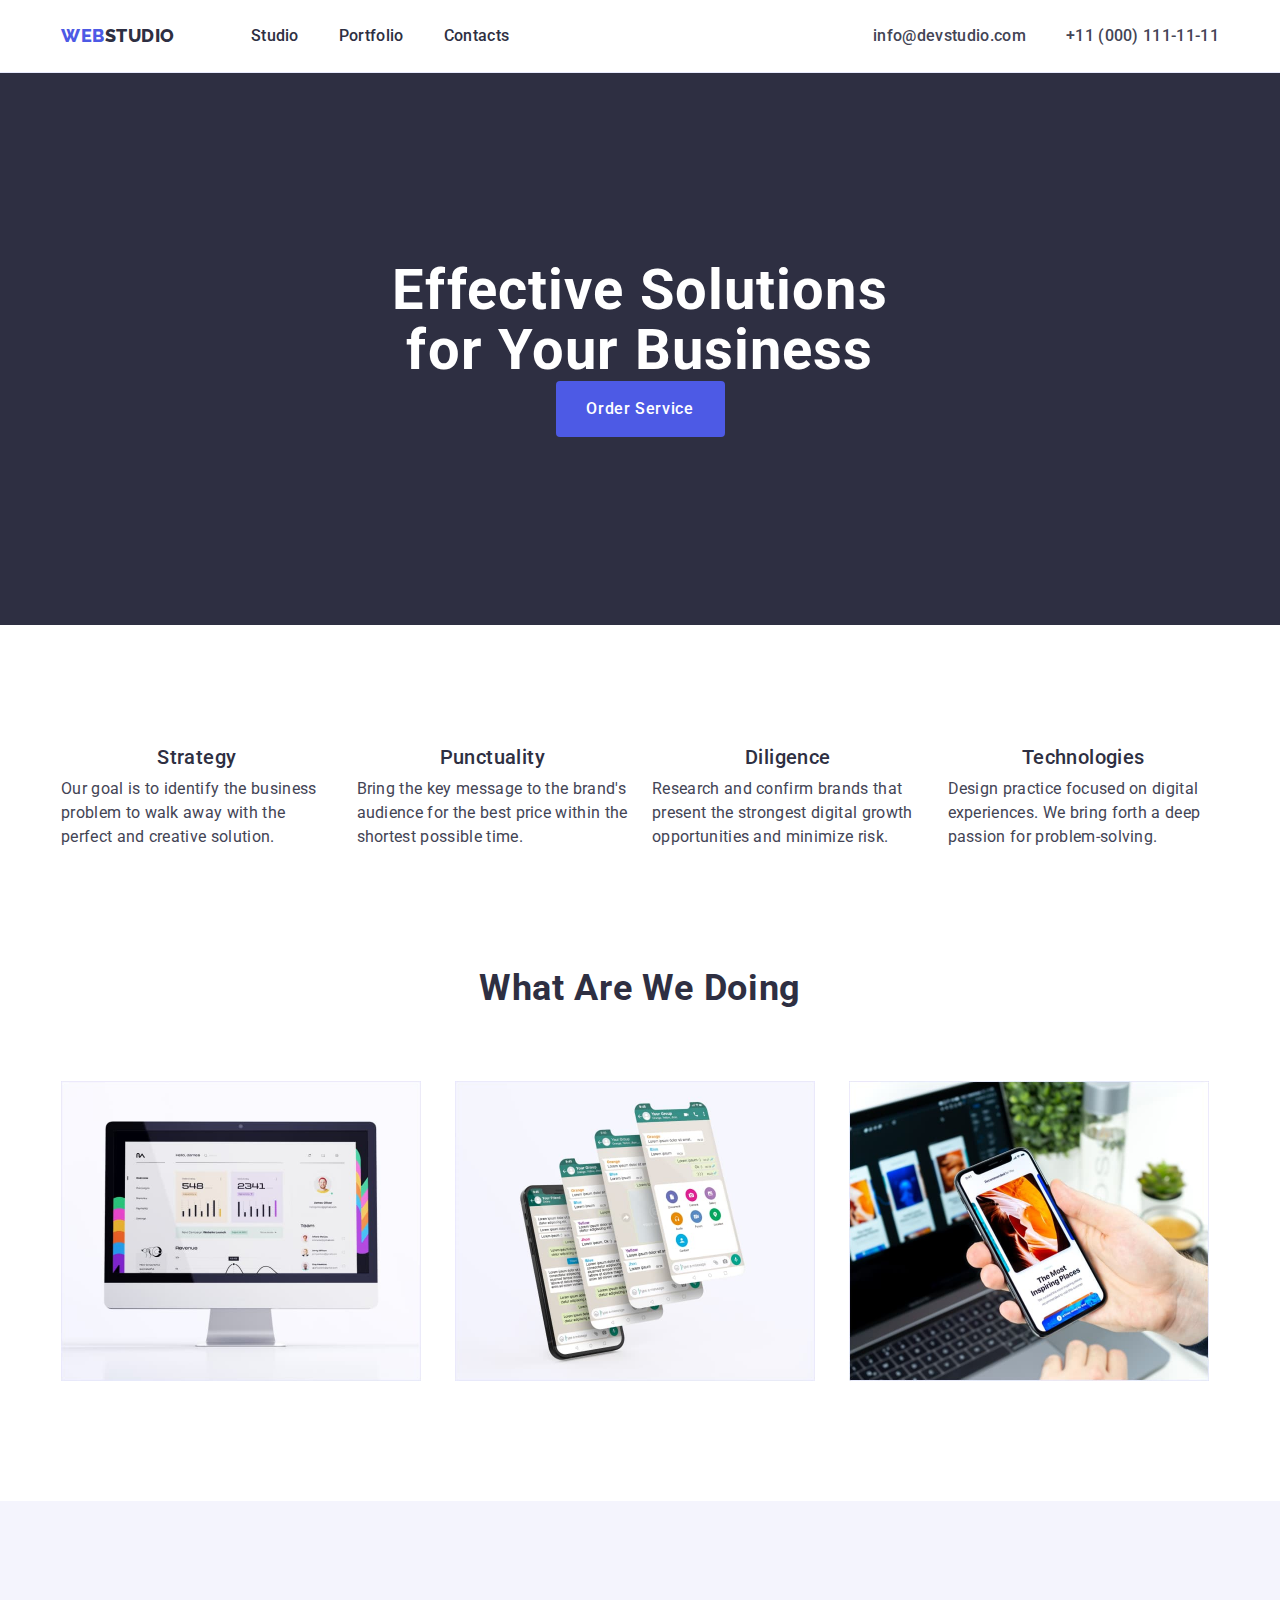
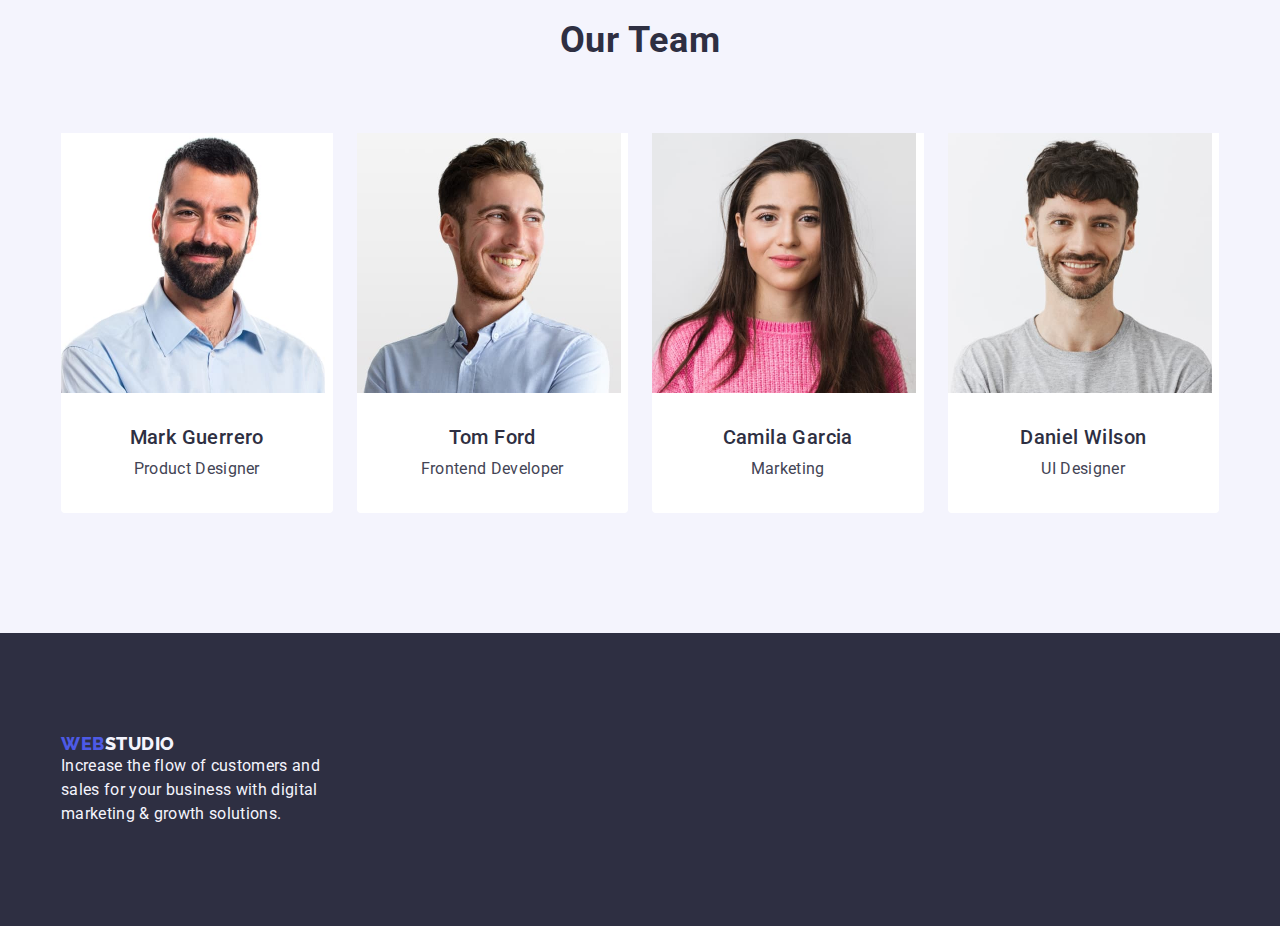
==== index.html @ 79d8fefa "Initial commit" ====
<!DOCTYPE html>
<html lang="en">
  <head>
    <meta charset="UTF-8" />
    <meta name="viewport" content="width=device-width, initial-scale=1.0" />
    <title>hw3 - main page</title>
    <link
      rel="stylesheet"
      href="https://cdnjs.cloudflare.com/ajax/libs/modern-normalize/2.0.0/modern-normalize.min.css"
      integrity="sha512-4xo8blKMVCiXpTaLzQSLSw3KFOVPWhm/TRtuPVc4WG6kUgjH6J03IBuG7JZPkcWMxJ5huwaBpOpnwYElP/m6wg=="
      crossorigin="anonymous"
      referrerpolicy="no-referrer"
    />
    <link rel="stylesheet" href="./css/styles.css" />
    <link rel="preconnect" href="https://fonts.googleapis.com" />
    <link rel="preconnect" href="https://fonts.gstatic.com" crossorigin />
    <link
      rel="stylesheet"
      href="https://fonts.googleapis.com/css2?family=Raleway:wght@800&family=Roboto:wght@400;500;700;900&display=swap"
    />
    <style>
      body {
        font-family: 'Roboto', sans-serif;
        color: #434455;
        background-color: #ffffff;
      }
    </style>
  </head>

  <body>
    <header class="header">
      <div class="container header-layout">
        <nav class="navigation">
          <a class="logo link" href="./index.html"
            >Web<span class="logo-span">Studio</span></a
          >
          <ul class="list page-navigation">
            <li><a class="link" href="./index.html">Studio</a></li>
            <li><a class="link" href="./portfolio.html">Portfolio</a></li>
            <li><a class="link" href="">Contacts</a></li>
          </ul>
        </nav>

        <address class="address">
          <ul class="list address-list">
            <li>
              <a class="link contact-link" href="mailto:info@devstudio.com"
                >info@devstudio.com</a
              >
            </li>
            <li>
              <a class="link contact-link" href="tel:+110001111111"
                >+11 (000) 111-11-11</a
              >
            </li>
          </ul>
        </address>
      </div>
    </header>

    <main>
      <section class="section heading">
        <div class="container heading-layout">
          <h1 class="main-heading">Effective Solutions for Your Business</h1>
          <button class="button" type="button">Order Service</button>
        </div>
      </section>

      <section class="section solutions">
        <div class="container solutions-layout">
          <h2 class="secondary-heading visually-hidden">lorem ipsum</h2>
          <ul class="list">
            <li class="solution">
              <h3 class="tertiary-heading">Strategy</h3>
              <p class="paragraph">
                Our goal is to identify the business problem to walk away with
                the perfect and creative solution.
              </p>
            </li>
            <li class="solution">
              <h3 class="tertiary-heading">Punctuality</h3>
              <p class="paragraph">
                Bring the key message to the brand's audience for the best price
                within the shortest possible time.
              </p>
            </li>
            <li class="solution">
              <h3 class="tertiary-heading">Diligence</h3>
              <p class="paragraph">
                Research and confirm brands that present the strongest digital
                growth opportunities and minimize risk.
              </p>
            </li>
            <li class="solution">
              <h3 class="tertiary-heading">Technologies</h3>
              <p class="paragraph">
                Design practice focused on digital experiences. We bring forth a
                deep passion for problem-solving.
              </p>
            </li>
          </ul>
        </div>
      </section>

      <section class="section products">
        <div class="container products-layout">
          <h2 class="secondary-heading">What are we doing</h2>
          <ul class="list">
            <li class="product">
              <img
                src="./images/What-Are-We-Doing/apple-imac.jpg"
                alt="apple imac"
                width="360"
              />
            </li>
            <li class="product">
              <img
                src="./images/What-Are-We-Doing/cascading-smartphone-screen.jpg"
                alt="cascading smartphone screen"
                width="360"
              />
            </li>
            <li class="product">
              <img
                src="./images/What-Are-We-Doing/laptop-and-smartphone.jpg"
                alt="laptop and smartphone"
                width="360"
              />
            </li>
          </ul>
        </div>
      </section>

      <section class="section team">
        <div class="container team-layout">
          <h2 class="secondary-heading">Our Team</h2>
          <ul class="list">
            <li class="team-member">
              <img
                src="./images/Our-Team/marc-guerrero's-photo.jpg"
                alt="man in a blue shirt with short stubble and a half smile"
                width="264"
              />
              <div class="t-member">
                <h3 class="tertiary-heading">Mark Guerrero</h3>
                <p class="paragraph">Product Designer</p>
              </div>
            </li>
            <li class="team-member">
              <img
                src="./images/Our-Team/tom-ford's-photo.jpg"
                alt="smiling short haired man in a blue shirt"
                width="264"
              />
              <div class="t-member">
                <h3 class="tertiary-heading">Tom Ford</h3>
                <p class="paragraph">Frontend Developer</p>
              </div>
            </li>
            <li class="team-member">
              <img
                src="./images/Our-Team/camila-garcia's-photo.jpg"
                alt="long haired woman in a pink sweater"
                width="264"
              />
              <div class="t-member">
                <h3 class="tertiary-heading">Camila Garcia</h3>
                <p class="paragraph">Marketing</p>
              </div>
            </li>
            <li class="team-member">
              <img
                src="./images/Our-Team/daniel-wilson's-photo.jpg"
                alt="man in grey t shirt with short tangled hair"
                width="264"
              />
              <div class="t-member">
                <h3 class="tertiary-heading">Daniel Wilson</h3>
                <p class="paragraph">UI Designer</p>
              </div>
            </li>
          </ul>
        </div>
      </section>
    </main>

    <footer class="footer">
      <div class="container footer-layout">
        <a class="logo link" href="./index.html"
          >Web<span class="logo-span-two">Studio</span></a
        >
        <p class="paragraph">
          Increase the flow of customers and sales for your business with
          digital marketing & growth solutions.
        </p>
      </div>
    </footer>
  </body>
</html>
---- css/styles.css ----
:root {
  --primary-brand-color: #4d5ae5;
  --pressed-state-color: #404bbf;
  --dark-color: #2e2f42;
  --success-color: #31d0aa;
  --text-color: #434455;
  --subtle-text-color: #8e8f99;
  --accent-color: #e7e9fc;
  --light-color: #f4f4fd;
  --hero-background-color: #2e2f42;
  --white-background-color: #ffffff;
  --modal-background-color: #fcfcfc;
}

* {
  margin: 0;
  padding: 0;
}

h1,
h2,
h3,
h4,
h5,
h6,
p {
  margin: 0;
}

img {
  display: block;
  max-width: 100%;
  height: auto;
}

button {
  cursor: pointer;
  border: none;
  border-radius: 4px;
}

ul,
ol {
  list-style: none;
  margin: 0;
  padding-left: 0;
}

.link {
  text-decoration: none;
}

.header {
  border-bottom: 1px solid var(--accent-color);
  background-color: var(--white-background-color);
}

.footer {
  background-color: var(--hero-background-color);
  padding-block: 100px;
}

.footer .paragraph {
  color: var(--light-color);
  max-width: 264px;
}

.section {
  padding-block: 120px;
}

.products {
  padding-top: 0px;
  padding-bottom: 120px;
}

.heading {
  padding: 188px 0;
  background-color: var(--hero-background-color);
}

.heading .button {
  display: block;
  min-width: 169px;
  height: 56px;
  border: none;
  border-radius: 4px;
  margin: 0 auto;
}

.main-heading {
  color: var(--white-background-color);
  font-size: 56px;
  font-weight: 700;
  line-height: 1.07em;
  letter-spacing: 0.02em;
  text-align: center;
  max-width: 496px;
  margin: 0 auto;
}

.solutions {
  background-color: var(--white-background-color);
}

.products {
  background-color: var(--white-background-color);
}

.team {
  background-color: var(--light-color);
}

.team-member {
  background-color: var(--white-background-color);
  flex-basis: calc((100% - 72px) / 4);
  border-radius: 0px 0px 4px 4px;
}

.secondary-heading {
  color: var(--dark-color);
  font-size: 36px;
  font-weight: 700;
  line-height: 1.11em;
  letter-spacing: 0.02em;
  text-transform: capitalize;
  text-align: center;
  margin-bottom: 72px;
}

.tertiary-heading {
  color: var(--dark-color);
  font-size: 20px;
  font-weight: 500;
  line-height: 1.2em;
  letter-spacing: 0.02em;
  margin-bottom: 8px;
  text-align: center;
  margin-bottom: 8px;
}

.paragraph {
  color: var(--text-color);
  font-size: 16px;
  line-height: 1.5em;
  letter-spacing: 0.02em;
}

.portfolio {
  background-color: var(--white-background-color);
  padding-top: 96px;
  padding-bottom: 120px;
}

.link {
  color: var(--primary-brand-color);
  font-size: 18px;
  line-height: 1.17em;
  letter-spacing: 0.03em;
  text-decoration: none;
}

.footer > .link {
  color: var(--primary-brand-color);
}

.list {
  list-style: none;
}

.list .link {
  color: var(--dark-color);
  font-size: 16px;
  font-weight: 500;
  line-height: 1.5em;
  letter-spacing: 0.02em;
  text-decoration: none;
}

.list .link:hover {
  color: var(--pressed-state-color);
}

.list .link:focus {
  color: var(--pressed-state-color);
}

.p-button {
  font-family: 'Roboto', sans-serif;
  color: var(--primary-brand-color);
  background-color: var(--light-color);
  font-size: 16px;
  font-weight: 500;
  line-height: 1.5em;
  letter-spacing: 0.04em;
  cursor: pointer;
  padding-block: 12px;
  padding-inline: 24px;
  border: 1px solid var(--accent-color);
  border-radius: 4px;
}

.p-button:hover {
  color: var(--white-background-color);
  background-color: var(--pressed-state-color);
  border: 1px solid transparent;
}

.p-button:focus {
  color: var(--white-background-color);
  background-color: var(--pressed-state-color);
  border: 1px solid transparent;
}

.address {
  font-style: normal;
  padding: 24px 0;
}

.list .contact-link {
  color: var(--text-color);
  font-size: 16px;
  line-height: 1.5em;
  letter-spacing: 0.02em;
  text-decoration: none;
}

.list .contact-link:hover {
  color: var(--pressed-state-color);
}

.list .contact-link:focus {
  color: var(--pressed-state-color);
}

.button {
  font-family: 'Roboto', sans-serif;
  color: var(--white-background-color);
  background-color: var(--primary-brand-color);
  font-size: 16px;
  font-weight: 500;
  line-height: 1.5em;
  letter-spacing: 0.04em;
  cursor: pointer;
}

.button:hover {
  color: var(--white-background-color);
  background-color: var(--pressed-state-color);
}

.button:focus {
  color: var(--white-background-color);
  background-color: var(--pressed-state-color);
}

.logo {
  color: var(--primary-brand-color);
  font-family: 'Raleway', sans-serif;
  font-size: 18px;
  font-weight: 800;
  line-height: 1.17em;
  letter-spacing: 0.03em;
  text-decoration: none;
  text-transform: uppercase;
  margin-right: 76px;
  display: inline-block;
}

.logo-span {
  color: var(--dark-color);
}

.logo-span-two {
  color: var(--light-color);
}

.container {
  width: 1158px;
  padding-inline: 15px;
  margin-inline: auto;
}

.header-layout {
  display: flex;
  flex-direction: row;
  align-items: center;
  justify-content: space-between;
}

.page-navigation {
  display: flex;
  align-items: flex-start;
  gap: 40px;
}

.page-navigation .link {
  padding-block: 24px;
}

.address-list {
  display: flex;
  align-items: flex-start;
  gap: 40px;
}

.solutions-layout .list {
  display: flex;
  gap: 24px;
}

.products-layout .list {
  display: flex;
  gap: 24px;
}

.team-layout .list {
  display: flex;
  gap: 24px;
}

.portfolio-layout .button-list {
  display: flex;
  justify-content: center;
  gap: 24px;
  margin-bottom: 72px;
}

.portfolio-layout .cards-list {
  display: flex;
  flex-wrap: wrap;
  column-gap: 24px;
  row-gap: 48px;
}

.portfolio-layout .cards-list .card {
  width: calc((100% - 48px) / 3);
}

.card .a-card {
  padding: 32px 16px;
  border: 1px solid var(--accent-color);
  border-top: none;
}

.card .a-card > .paragraph {
  text-align: center;
}

.visually-hidden {
  position: absolute;
  width: 1px;
  height: 1px;
  margin: -1px;
  border: 0;
  padding: 0;
  white-space: nowrap;
  clip-path: inset(100%);
  clip: rect(0 0 0 0);
  overflow: hidden;
}

.navigation {
  display: flex;
  align-items: center;
}

.solutions-layout .solution {
  flex-basis: calc((100% - 72px) / 4);
}

.product {
  flex-basis: calc((100% - 3 * 16px) / 3);
}

.team-member .t-member > .paragraph {
  text-align: center;
}

.t-member {
  padding: 32px 0px;
}
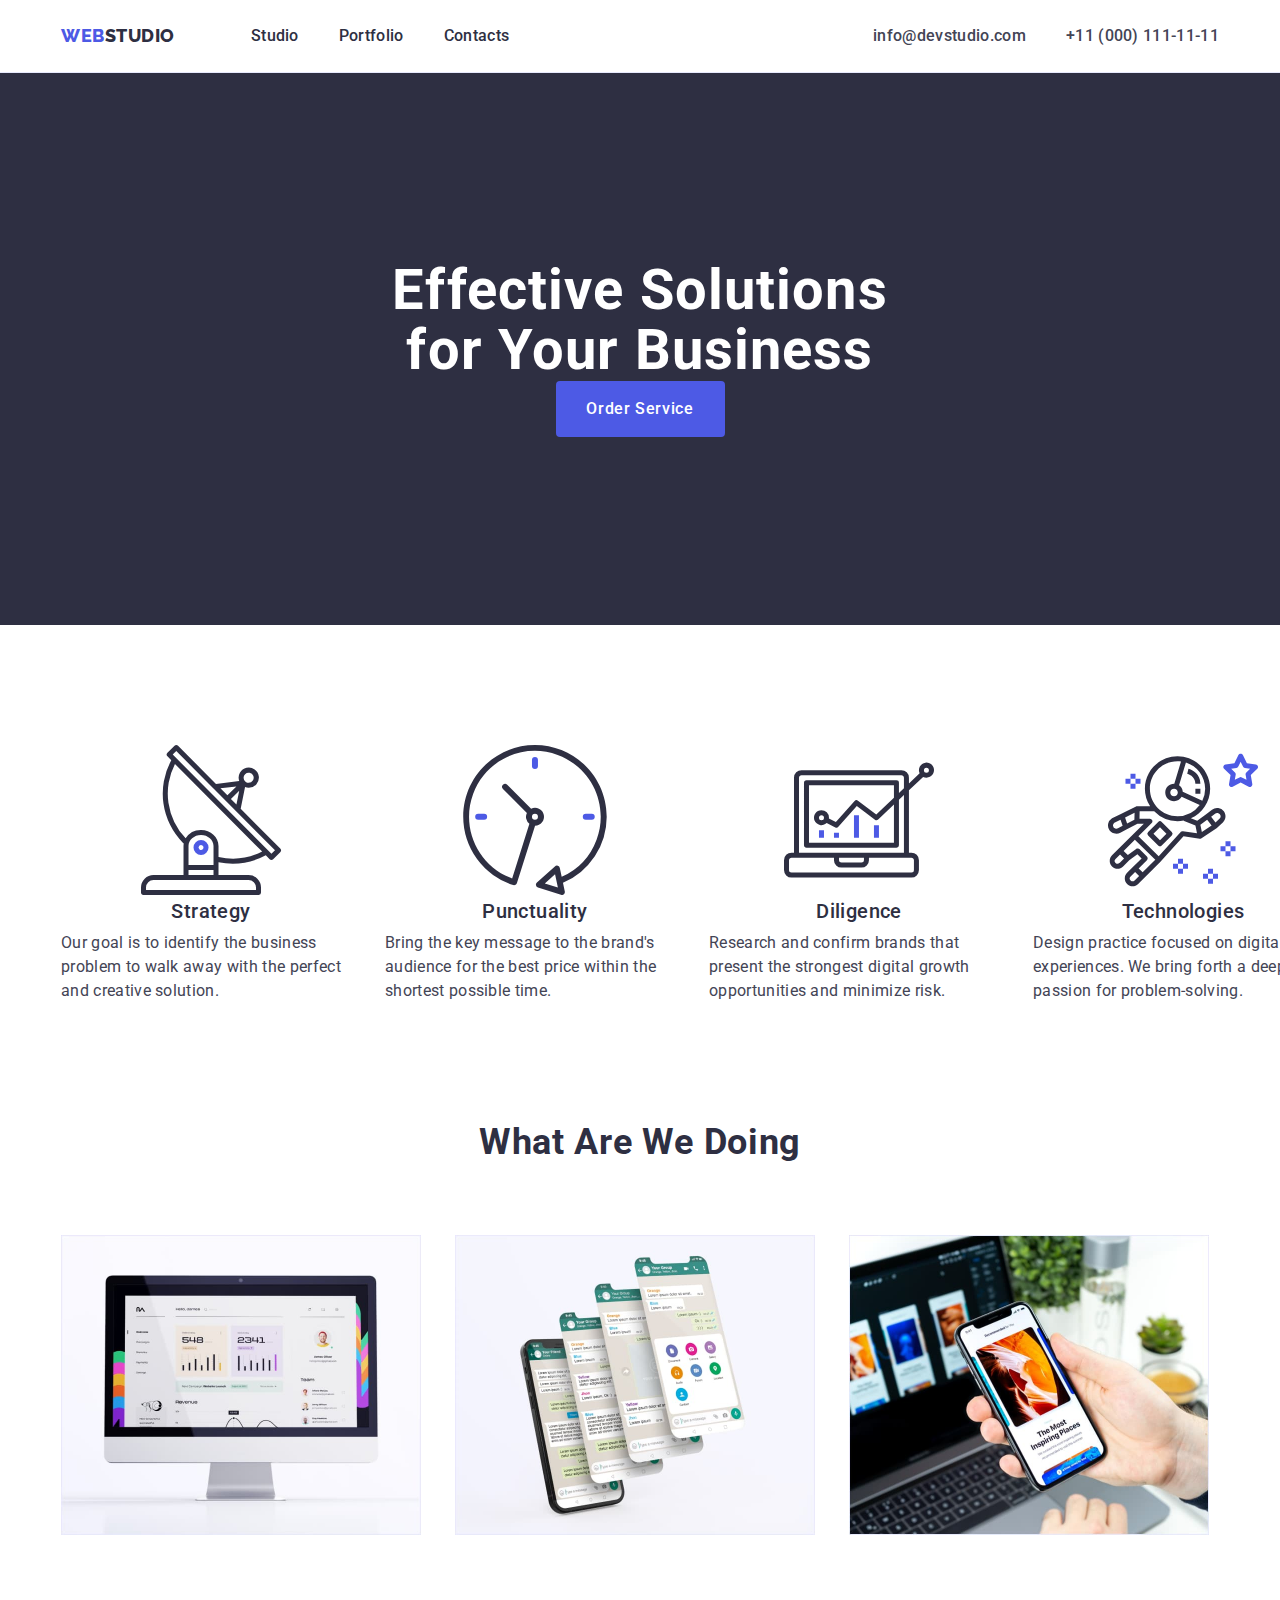
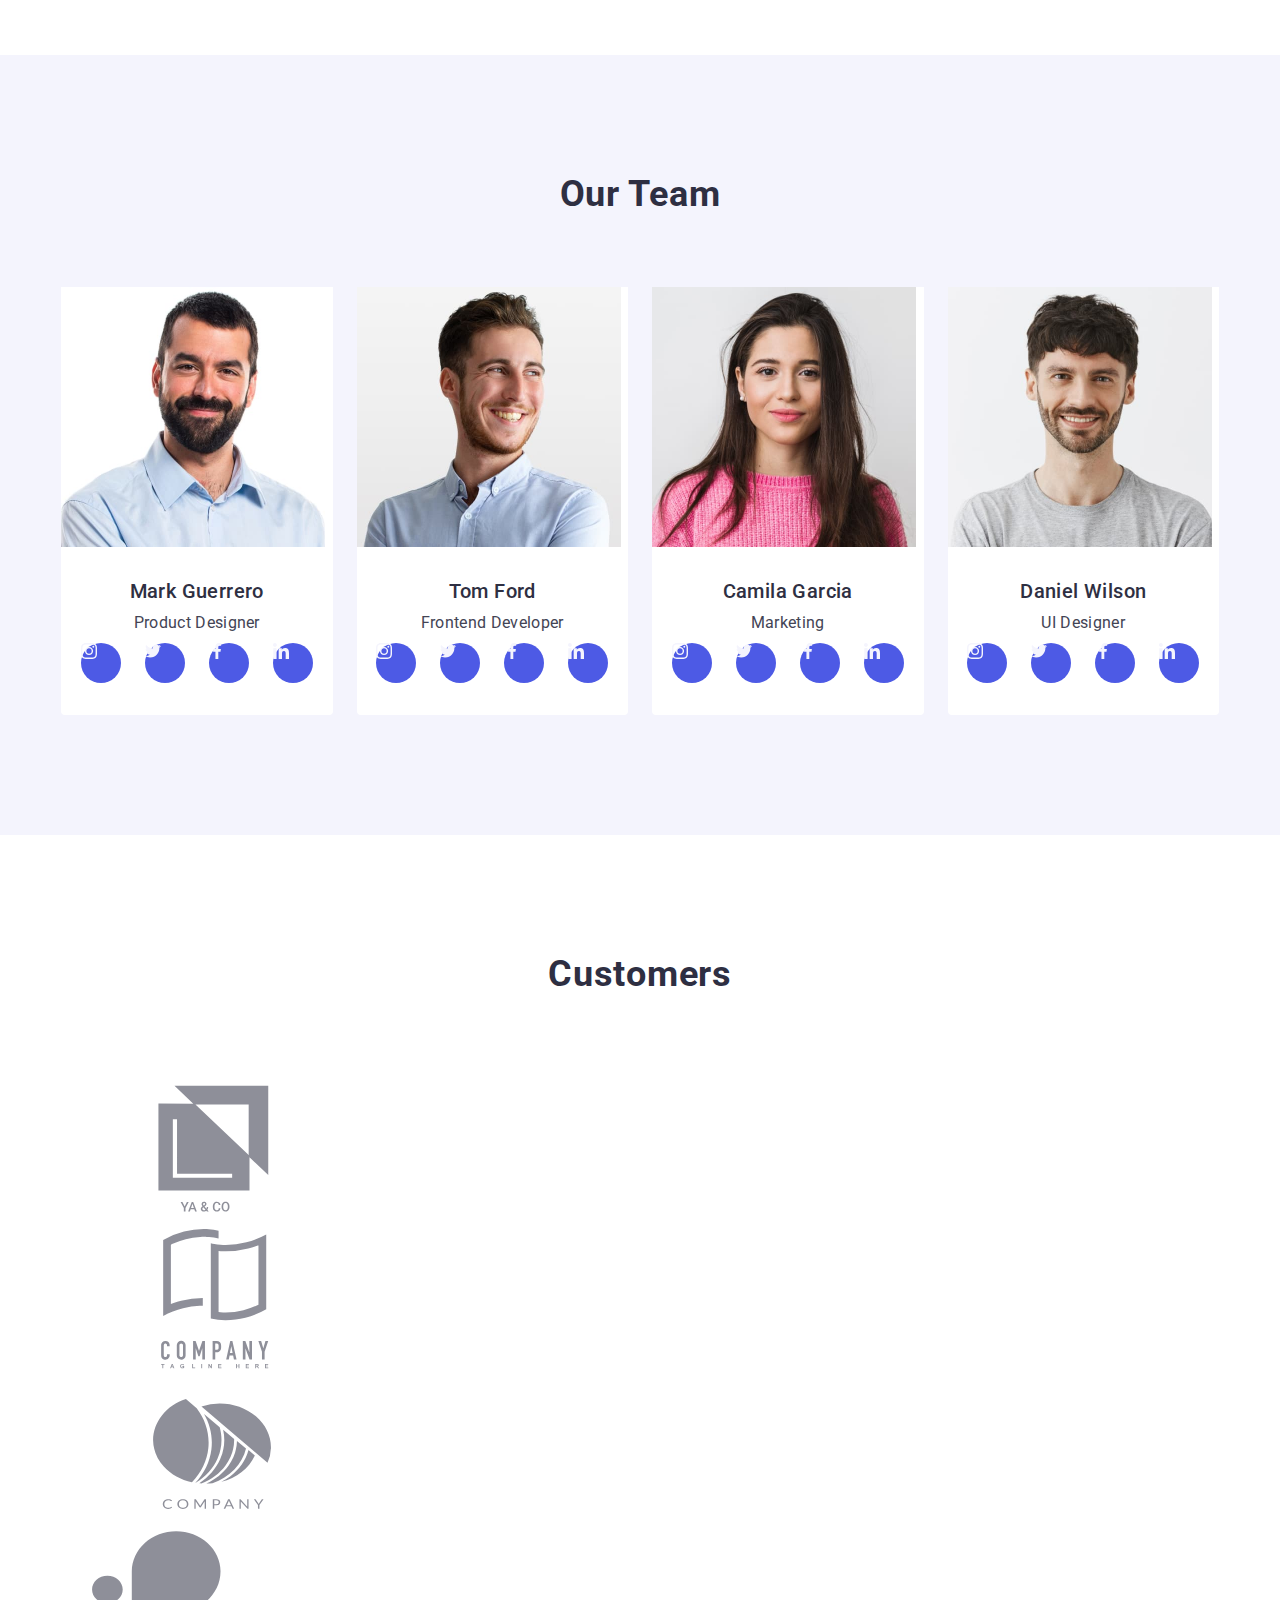
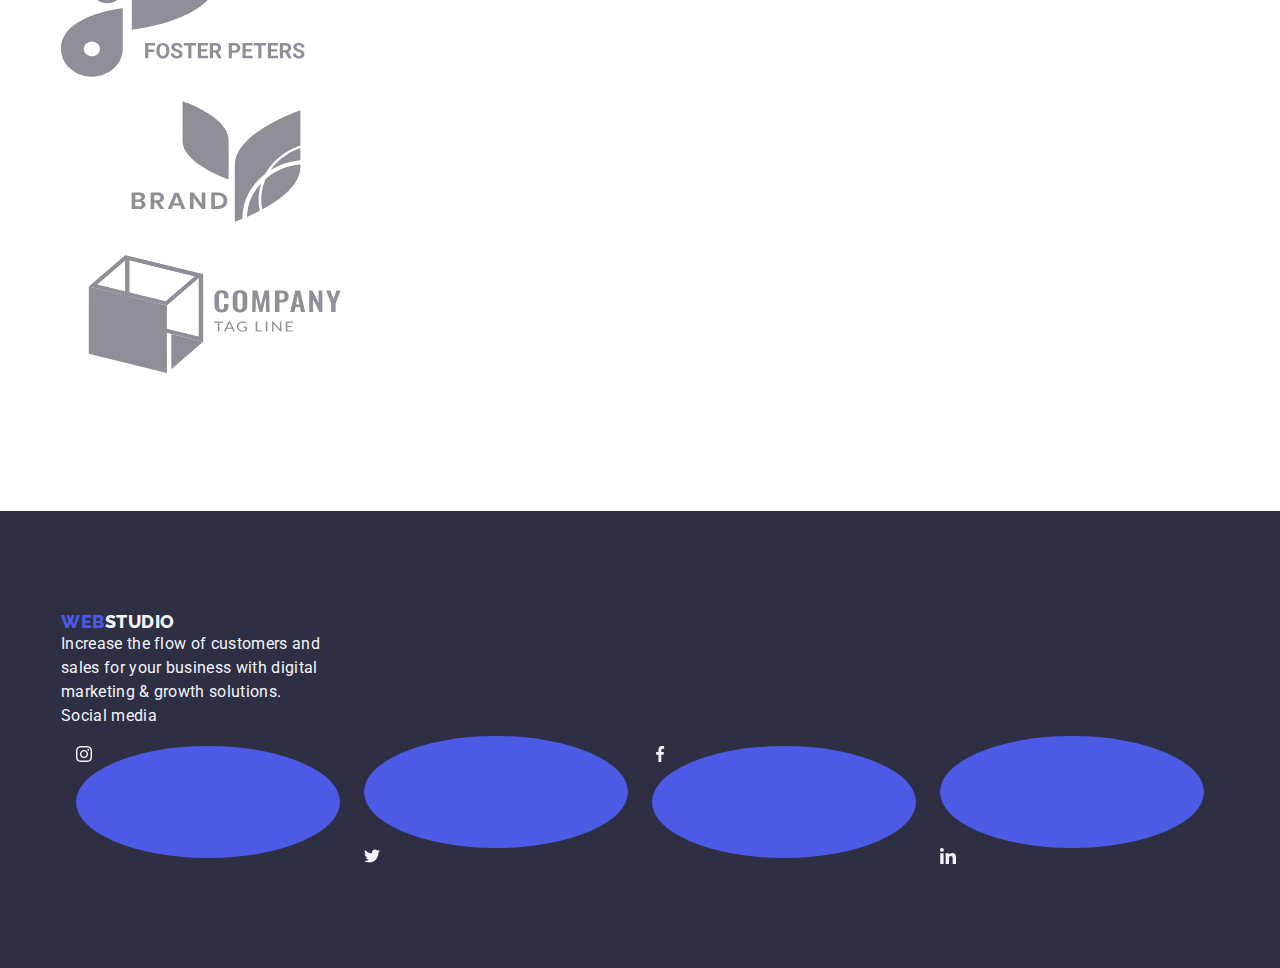
==== commit 49af0efa: "index.html, portfolio.html, styles.css & icons.svg update" ====
--- a/index.html
+++ b/index.html
@@ -3,7 +3,7 @@
   <head>
     <meta charset="UTF-8" />
     <meta name="viewport" content="width=device-width, initial-scale=1.0" />
-    <title>hw3 - main page</title>
+    <title>hw4 - main page</title>
     <link
       rel="stylesheet"
       href="https://cdnjs.cloudflare.com/ajax/libs/modern-normalize/2.0.0/modern-normalize.min.css"
@@ -71,6 +71,11 @@
           <h2 class="secondary-heading visually-hidden">lorem ipsum</h2>
           <ul class="list">
             <li class="solution">
+              <a class="solutions-link" href="">
+                <svg class="solutions-icon">
+                  <use href="./images/icons.svg#icon-antenna"></use>
+                </svg>
+              </a>
               <h3 class="tertiary-heading">Strategy</h3>
               <p class="paragraph">
                 Our goal is to identify the business problem to walk away with
@@ -78,6 +83,11 @@
               </p>
             </li>
             <li class="solution">
+              <a class="solutions-link" href="">
+                <svg class="solutions-icon">
+                  <use href="./images/icons.svg#icon-clock"></use>
+                </svg>
+              </a>
               <h3 class="tertiary-heading">Punctuality</h3>
               <p class="paragraph">
                 Bring the key message to the brand's audience for the best price
@@ -85,6 +95,11 @@
               </p>
             </li>
             <li class="solution">
+              <a class="solutions-link" href="">
+                <svg class="solutions-icon">
+                  <use href="./images/icons.svg#icon-diagram"></use>
+                </svg>
+              </a>
               <h3 class="tertiary-heading">Diligence</h3>
               <p class="paragraph">
                 Research and confirm brands that present the strongest digital
@@ -92,6 +107,11 @@
               </p>
             </li>
             <li class="solution">
+              <a class="solutions-link" href="">
+                <svg class="solutions-icon">
+                  <use href="./images/icons.svg#icon-astronaut"></use>
+                </svg>
+              </a>
               <h3 class="tertiary-heading">Technologies</h3>
               <p class="paragraph">
                 Design practice focused on digital experiences. We bring forth a
@@ -144,6 +164,36 @@
               <div class="t-member">
                 <h3 class="tertiary-heading">Mark Guerrero</h3>
                 <p class="paragraph">Product Designer</p>
+                <ul class="team-socials">
+                  <li class="team-socials-item">
+                    <a class="socials-link team-socials-link" href="">
+                      <svg class="socials-icon">
+                        <use href="./images/icons.svg#icon-instagram"></use>
+                      </svg>
+                    </a>
+                  </li>
+                  <li class="team-socials-item">
+                    <a class="socials-link team-socials-link" href="">
+                      <svg class="socials-icon">
+                        <use href="./images/icons.svg#icon-twitter"></use>
+                      </svg>
+                    </a>
+                  </li>
+                  <li class="team-socials-item">
+                    <a class="socials-link team-socials-link" href="">
+                      <svg class="socials-icon">
+                        <use href="./images/icons.svg#icon-facebook"></use>
+                      </svg>
+                    </a>
+                  </li>
+                  <li class="team-socials-item">
+                    <a class="socials-link team-socials-link" href="">
+                      <svg class="socials-icon">
+                        <use href="./images/icons.svg#icon-linkedin"></use>
+                      </svg>
+                    </a>
+                  </li>
+                </ul>
               </div>
             </li>
             <li class="team-member">
@@ -155,6 +205,36 @@
               <div class="t-member">
                 <h3 class="tertiary-heading">Tom Ford</h3>
                 <p class="paragraph">Frontend Developer</p>
+                <ul class="team-socials">
+                  <li class="team-socials-item">
+                    <a class="socials-link team-socials-link" href="">
+                      <svg class="socials-icon">
+                        <use href="./images/icons.svg#icon-instagram"></use>
+                      </svg>
+                    </a>
+                  </li>
+                  <li class="team-socials-item">
+                    <a class="socials-link team-socials-link" href="">
+                      <svg class="socials-icon">
+                        <use href="./images/icons.svg#icon-twitter"></use>
+                      </svg>
+                    </a>
+                  </li>
+                  <li class="team-socials-item">
+                    <a class="socials-link team-socials-link" href="">
+                      <svg class="socials-icon">
+                        <use href="./images/icons.svg#icon-facebook"></use>
+                      </svg>
+                    </a>
+                  </li>
+                  <li class="team-socials-item">
+                    <a class="socials-link team-socials-link" href="">
+                      <svg class="socials-icon">
+                        <use href="./images/icons.svg#icon-linkedin"></use>
+                      </svg>
+                    </a>
+                  </li>
+                </ul>
               </div>
             </li>
             <li class="team-member">
@@ -166,6 +246,36 @@
               <div class="t-member">
                 <h3 class="tertiary-heading">Camila Garcia</h3>
                 <p class="paragraph">Marketing</p>
+                <ul class="team-socials">
+                  <li class="team-socials-item">
+                    <a class="socials-link team-socials-link" href="">
+                      <svg class="socials-icon">
+                        <use href="./images/icons.svg#icon-instagram"></use>
+                      </svg>
+                    </a>
+                  </li>
+                  <li class="team-socials-item">
+                    <a class="socials-link team-socials-link" href="">
+                      <svg class="socials-icon">
+                        <use href="./images/icons.svg#icon-twitter"></use>
+                      </svg>
+                    </a>
+                  </li>
+                  <li class="team-socials-item">
+                    <a class="socials-link team-socials-link" href="">
+                      <svg class="socials-icon">
+                        <use href="./images/icons.svg#icon-facebook"></use>
+                      </svg>
+                    </a>
+                  </li>
+                  <li class="team-socials-item">
+                    <a class="socials-link team-socials-link" href="">
+                      <svg class="socials-icon">
+                        <use href="./images/icons.svg#icon-linkedin"></use>
+                      </svg>
+                    </a>
+                  </li>
+                </ul>
               </div>
             </li>
             <li class="team-member">
@@ -177,7 +287,87 @@
               <div class="t-member">
                 <h3 class="tertiary-heading">Daniel Wilson</h3>
                 <p class="paragraph">UI Designer</p>
+                <ul class="team-socials">
+                  <li class="team-socials-item">
+                    <a class="socials-link team-socials-link" href="">
+                      <svg class="socials-icon">
+                        <use href="./images/icons.svg#icon-instagram"></use>
+                      </svg>
+                    </a>
+                  </li>
+                  <li class="team-socials-item">
+                    <a class="socials-link team-socials-link" href="">
+                      <svg class="socials-icon">
+                        <use href="./images/icons.svg#icon-twitter"></use>
+                      </svg>
+                    </a>
+                  </li>
+                  <li class="team-socials-item">
+                    <a class="socials-link team-socials-link" href="">
+                      <svg class="socials-icon">
+                        <use href="./images/icons.svg#icon-facebook"></use>
+                      </svg>
+                    </a>
+                  </li>
+                  <li class="team-socials-item">
+                    <a class="socials-link team-socials-link" href="">
+                      <svg class="socials-icon">
+                        <use href="./images/icons.svg#icon-linkedin"></use>
+                      </svg>
+                    </a>
+                  </li>
+                </ul>
               </div>
+            </li>
+          </ul>
+        </div>
+      </section>
+
+      <section class="section customers">
+        <div class="container customers-layout">
+          <h2 class="secondary-heading">Customers</h2>
+          <ul class="list">
+            <li class="customer">
+              <a class="customers-link" href="">
+                <svg class="customers-icon">
+                  <use href="./images/icons.svg#icon-logo-1"></use>
+                </svg>
+              </a>
+            </li>
+            <li class="customer">
+              <a class="customers-link" href="">
+                <svg class="customers-icon">
+                  <use href="./images/icons.svg#icon-logo-2"></use>
+                </svg>
+              </a>
+            </li>
+            <li class="customer">
+              <a class="customers-link" href="">
+                <svg class="customers-icon">
+                  <use href="./images/icons.svg#icon-logo-3"></use>
+                </svg>
+              </a>
+            </li>
+            <li class="customer">
+              <a class="customers-link" href="">
+                <svg class="customers-icon">
+                  <use href="./images/icons.svg#icon-logo-4"></use>
+                </svg>
+              </a>
+            </li>
+            <li class="customer">
+              <a class="customers-link" href="">
+                <svg class="customers-icon">
+                  <use href="./images/icons.svg#icon-logo-5"></use>
+                </svg>
+              </a>
+            </li>
+            <li class="customer">
+              <a class="customers-link" href="">
+                <svg class="customers-icon">
+                  <use href="./images/icons.svg#icon-logo-6"></use>
+                </svg>
+              </a>
             </li>
           </ul>
         </div>
@@ -194,6 +384,38 @@
           digital marketing & growth solutions.
         </p>
       </div>
+
+      <div class="container">
+        <p class="paragraph">Social media</p>
+        <ul class="footer-socials">
+          <li class="footer-socials-item">
+            <a class="socials-link footer-socials-link" href="">
+              <svg class="socials-icon">
+                <use href="./images/icons.svg#icon-instagram"></use>
+              </svg>
+            </a>
+          </li>
+          <li class="footer-socials-item">
+            <a class="socials-link footer-socials-link" href=""></a>
+            <svg class="socials-icon">
+              <use href="./images/icons.svg#icon-twitter"></use>
+            </svg>
+          </li>
+          <li class="footer-socials-item">
+            <a class="socials-link footer-socials-link" href="">
+              <svg class="socials-icon">
+                <use href="./images/icons.svg#icon-facebook"></use>
+              </svg>
+            </a>
+          </li>
+          <li class="footer-socials-item">
+            <a class="socials-link footer-socials-link" href=""></a>
+            <svg class="socials-icon">
+              <use href="./images/icons.svg#icon-linkedin"></use>
+            </svg>
+          </li>
+        </ul>
+      </div>
     </footer>
   </body>
 </html>
--- a/css/styles.css
+++ b/css/styles.css
@@ -380,3 +380,47 @@
 .t-member {
   padding: 32px 0px;
 }
+
+.team-socials {
+  display: flex;
+  align-items: center;
+  justify-content: center;
+  gap: 24px;
+  margin-top: 8px;
+}
+
+.footer-socials {
+  display: flex;
+  align-items: center;
+  justify-content: center;
+  gap: 24px;
+  margin-top: 8px;
+}
+
+.team-socials-link {
+  display: block;
+  background-color: var(--primary-brand-color);
+  border-radius: 50%;
+  height: 40px;
+  width: 40px;
+}
+
+.footer-socials-link {
+  display: block;
+  background-color: var(--primary-brand-color);
+  border-radius: 50%;
+  height: 112px;
+  width: 264px;
+}
+
+.socials-icon {
+  fill: var(--light-color);
+  height: 16px;
+  width: 16px;
+}
+
+.customers-layout .customers-list {
+  display: inline-flex;
+  align-items: flex-start;
+  gap: 24px;
+}
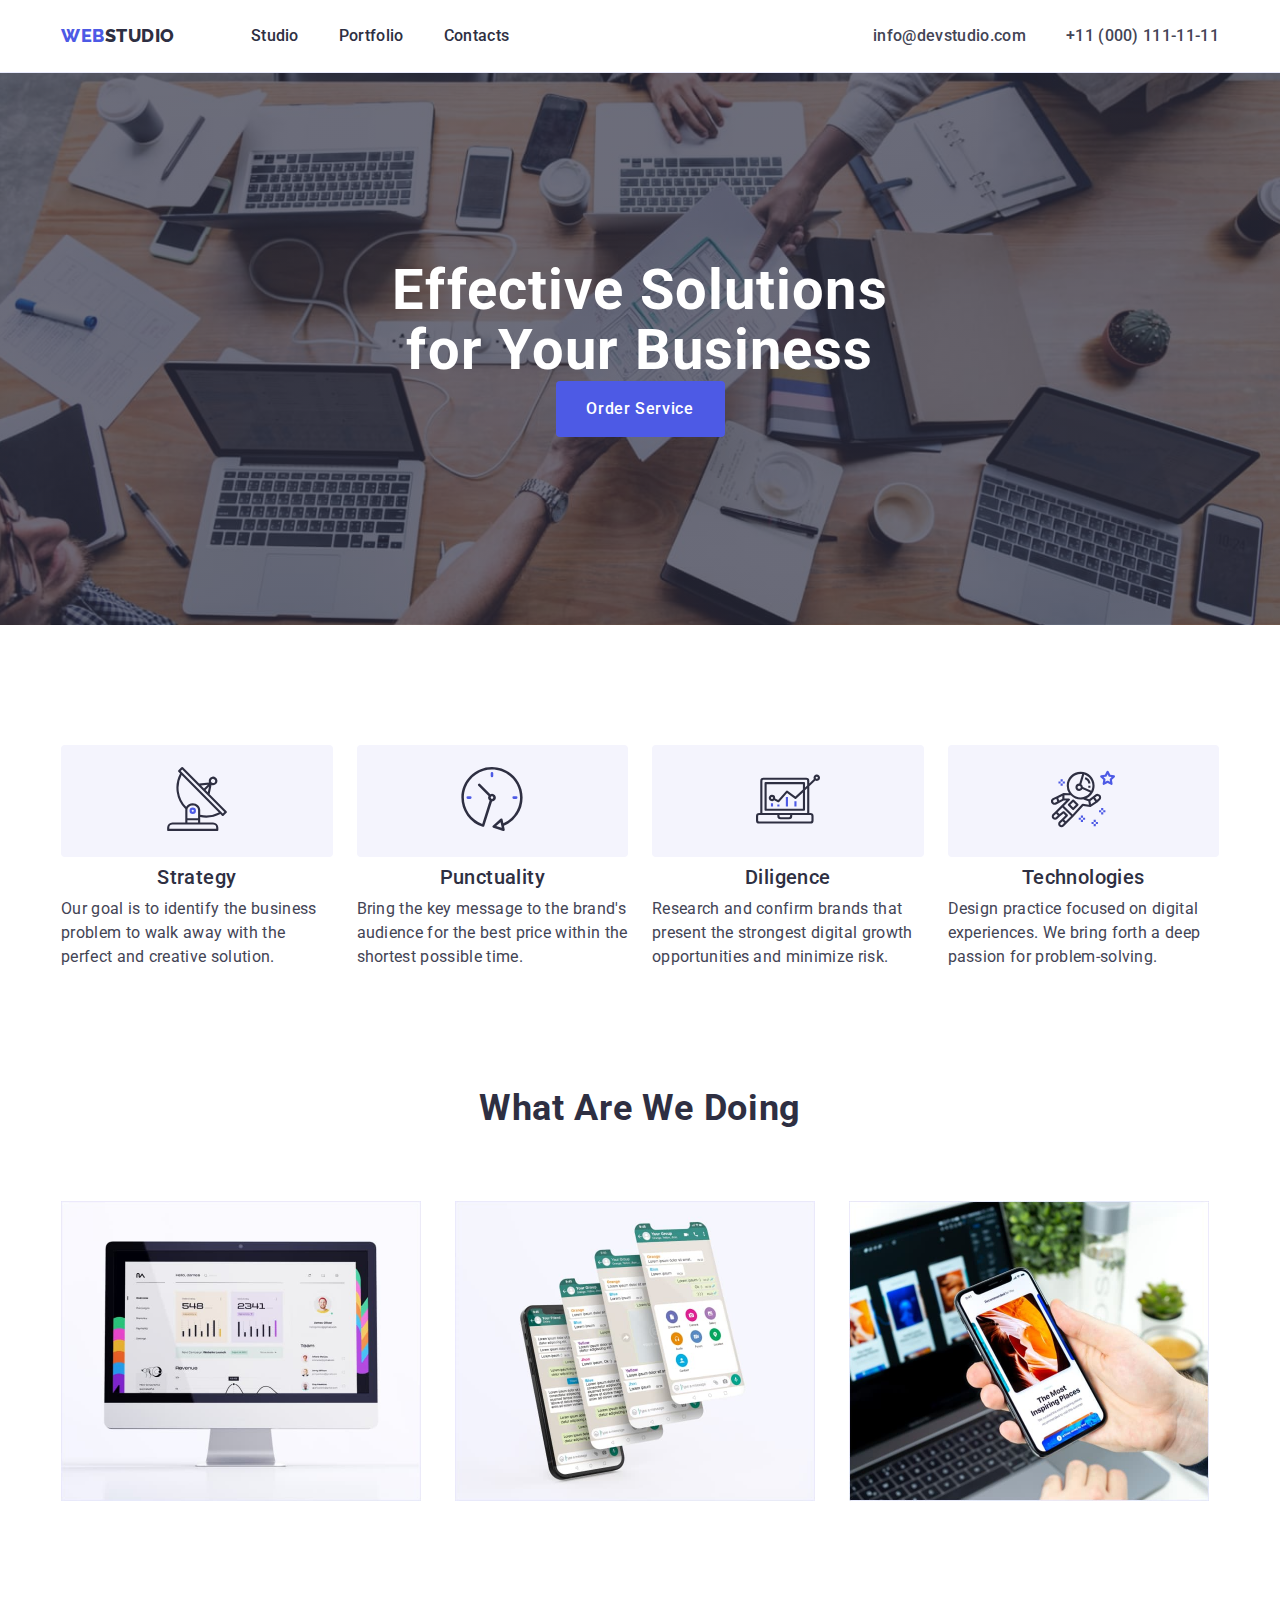
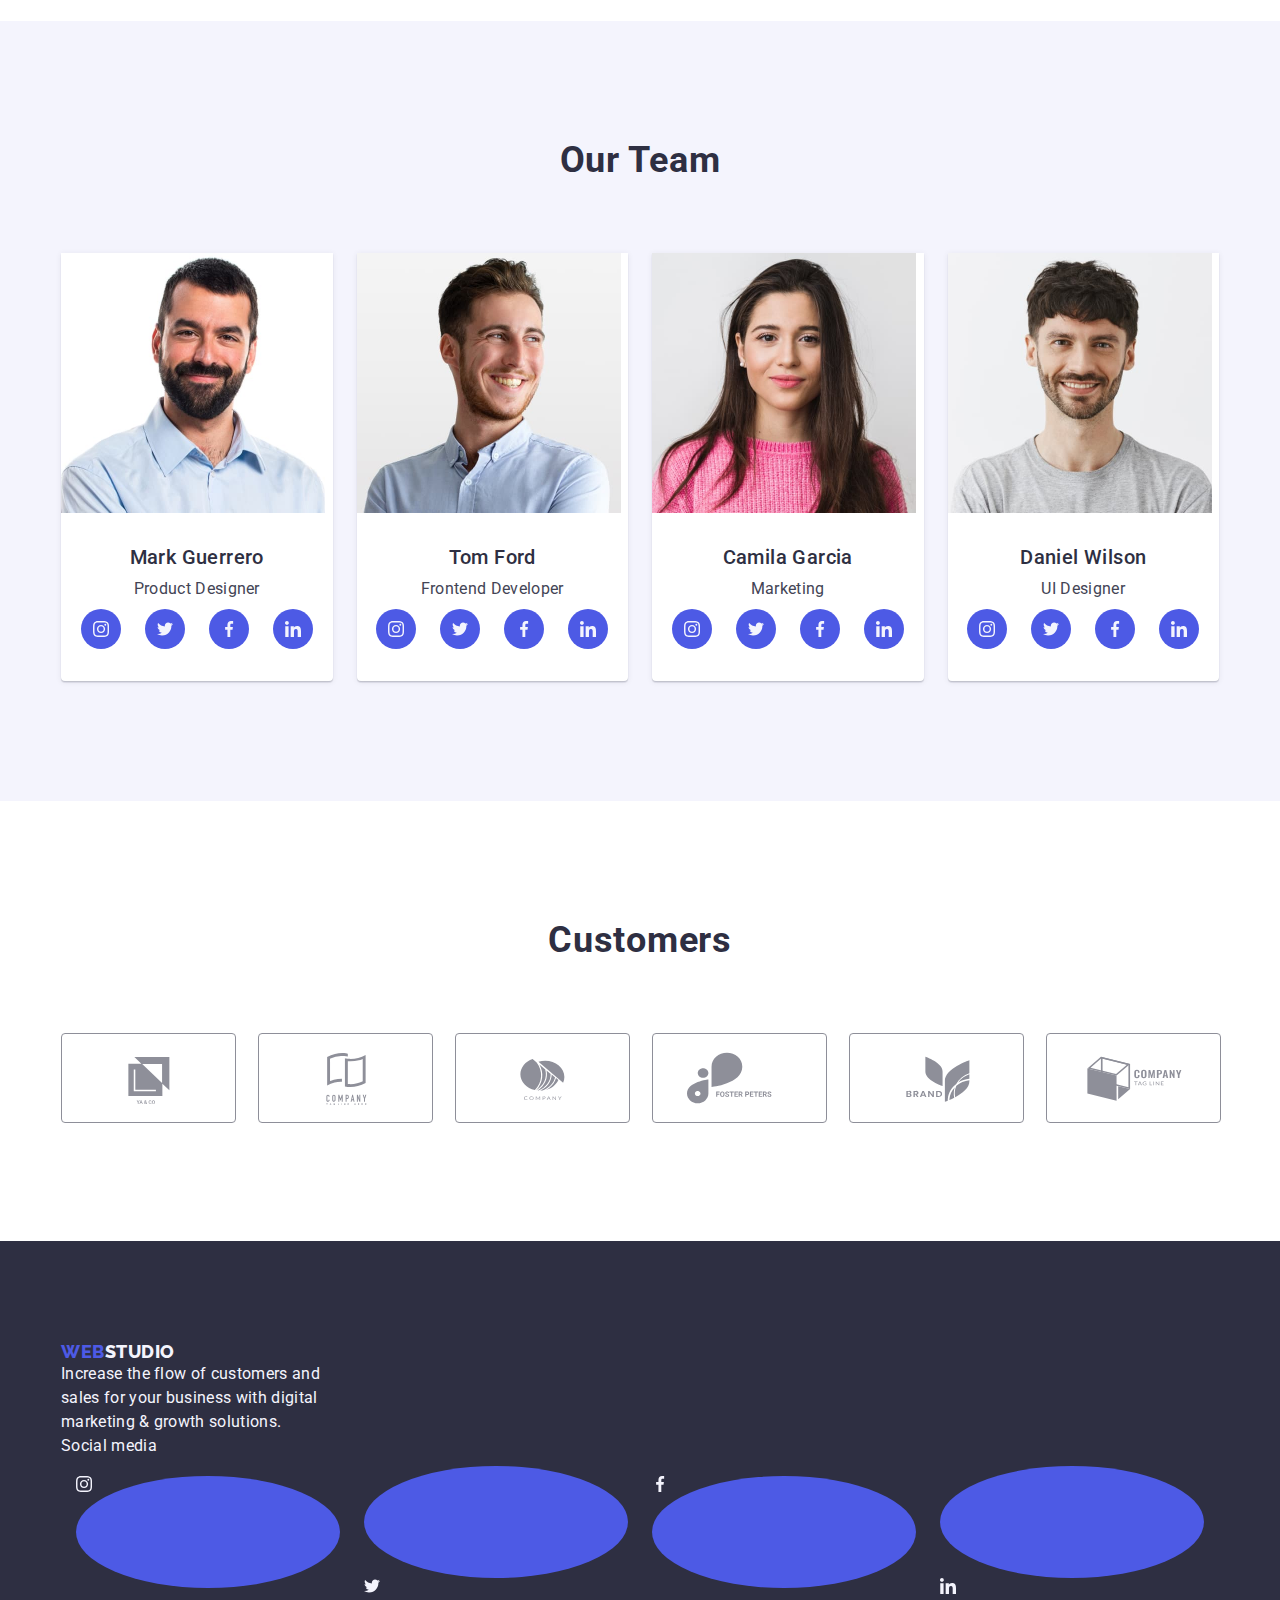
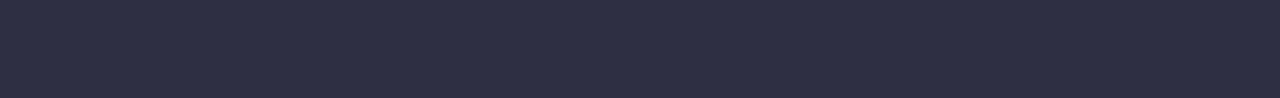
==== commit e2a57c60: "index.html, portfolio.html, icons.svg & styles.css update" ====
--- a/index.html
+++ b/index.html
@@ -71,11 +71,13 @@
           <h2 class="secondary-heading visually-hidden">lorem ipsum</h2>
           <ul class="list">
             <li class="solution">
-              <a class="solutions-link" href="">
-                <svg class="solutions-icon">
-                  <use href="./images/icons.svg#icon-antenna"></use>
-                </svg>
-              </a>
+              <div class="solutions-icon">
+                <a class="solutions-link" href="">
+                  <svg width="64" height="64">
+                    <use href="./images/icons.svg#icon-antenna"></use>
+                  </svg>
+                </a>
+              </div>
               <h3 class="tertiary-heading">Strategy</h3>
               <p class="paragraph">
                 Our goal is to identify the business problem to walk away with
@@ -83,11 +85,13 @@
               </p>
             </li>
             <li class="solution">
-              <a class="solutions-link" href="">
-                <svg class="solutions-icon">
-                  <use href="./images/icons.svg#icon-clock"></use>
-                </svg>
-              </a>
+              <div class="solutions-icon">
+                <a class="solutions-link" href="">
+                  <svg width="64" height="64">
+                    <use href="./images/icons.svg#icon-clock"></use>
+                  </svg>
+                </a>
+              </div>
               <h3 class="tertiary-heading">Punctuality</h3>
               <p class="paragraph">
                 Bring the key message to the brand's audience for the best price
@@ -95,11 +99,13 @@
               </p>
             </li>
             <li class="solution">
-              <a class="solutions-link" href="">
-                <svg class="solutions-icon">
-                  <use href="./images/icons.svg#icon-diagram"></use>
-                </svg>
-              </a>
+              <div class="solutions-icon">
+                <a class="solutions-link" href="">
+                  <svg width="64" height="64">
+                    <use href="./images/icons.svg#icon-diagram"></use>
+                  </svg>
+                </a>
+              </div>
               <h3 class="tertiary-heading">Diligence</h3>
               <p class="paragraph">
                 Research and confirm brands that present the strongest digital
@@ -107,11 +113,13 @@
               </p>
             </li>
             <li class="solution">
-              <a class="solutions-link" href="">
-                <svg class="solutions-icon">
-                  <use href="./images/icons.svg#icon-astronaut"></use>
-                </svg>
-              </a>
+              <div class="solutions-icon">
+                <a class="solutions-link" href="">
+                  <svg width="64" height="64">
+                    <use href="./images/icons.svg#icon-astronaut"></use>
+                  </svg>
+                </a>
+              </div>
               <h3 class="tertiary-heading">Technologies</h3>
               <p class="paragraph">
                 Design practice focused on digital experiences. We bring forth a
@@ -167,28 +175,28 @@
                 <ul class="team-socials">
                   <li class="team-socials-item">
                     <a class="socials-link team-socials-link" href="">
-                      <svg class="socials-icon">
+                      <svg width="16" height="16" class="socials-icon">
                         <use href="./images/icons.svg#icon-instagram"></use>
                       </svg>
                     </a>
                   </li>
                   <li class="team-socials-item">
                     <a class="socials-link team-socials-link" href="">
-                      <svg class="socials-icon">
+                      <svg width="16" height="16" class="socials-icon">
                         <use href="./images/icons.svg#icon-twitter"></use>
                       </svg>
                     </a>
                   </li>
                   <li class="team-socials-item">
                     <a class="socials-link team-socials-link" href="">
-                      <svg class="socials-icon">
+                      <svg width="16" height="16" class="socials-icon">
                         <use href="./images/icons.svg#icon-facebook"></use>
                       </svg>
                     </a>
                   </li>
                   <li class="team-socials-item">
                     <a class="socials-link team-socials-link" href="">
-                      <svg class="socials-icon">
+                      <svg width="16" height="16" class="socials-icon">
                         <use href="./images/icons.svg#icon-linkedin"></use>
                       </svg>
                     </a>
@@ -208,28 +216,28 @@
                 <ul class="team-socials">
                   <li class="team-socials-item">
                     <a class="socials-link team-socials-link" href="">
-                      <svg class="socials-icon">
+                      <svg width="16" height="16" class="socials-icon">
                         <use href="./images/icons.svg#icon-instagram"></use>
                       </svg>
                     </a>
                   </li>
                   <li class="team-socials-item">
                     <a class="socials-link team-socials-link" href="">
-                      <svg class="socials-icon">
+                      <svg width="16" height="16" class="socials-icon">
                         <use href="./images/icons.svg#icon-twitter"></use>
                       </svg>
                     </a>
                   </li>
                   <li class="team-socials-item">
                     <a class="socials-link team-socials-link" href="">
-                      <svg class="socials-icon">
+                      <svg width="16" height="16" class="socials-icon">
                         <use href="./images/icons.svg#icon-facebook"></use>
                       </svg>
                     </a>
                   </li>
                   <li class="team-socials-item">
                     <a class="socials-link team-socials-link" href="">
-                      <svg class="socials-icon">
+                      <svg width="16" height="16" class="socials-icon">
                         <use href="./images/icons.svg#icon-linkedin"></use>
                       </svg>
                     </a>
@@ -249,28 +257,28 @@
                 <ul class="team-socials">
                   <li class="team-socials-item">
                     <a class="socials-link team-socials-link" href="">
-                      <svg class="socials-icon">
+                      <svg width="16" height="16" class="socials-icon">
                         <use href="./images/icons.svg#icon-instagram"></use>
                       </svg>
                     </a>
                   </li>
                   <li class="team-socials-item">
                     <a class="socials-link team-socials-link" href="">
-                      <svg class="socials-icon">
+                      <svg width="16" height="16" class="socials-icon">
                         <use href="./images/icons.svg#icon-twitter"></use>
                       </svg>
                     </a>
                   </li>
                   <li class="team-socials-item">
                     <a class="socials-link team-socials-link" href="">
-                      <svg class="socials-icon">
+                      <svg width="16" height="16" class="socials-icon">
                         <use href="./images/icons.svg#icon-facebook"></use>
                       </svg>
                     </a>
                   </li>
                   <li class="team-socials-item">
                     <a class="socials-link team-socials-link" href="">
-                      <svg class="socials-icon">
+                      <svg width="16" height="16" class="socials-icon">
                         <use href="./images/icons.svg#icon-linkedin"></use>
                       </svg>
                     </a>
@@ -290,28 +298,28 @@
                 <ul class="team-socials">
                   <li class="team-socials-item">
                     <a class="socials-link team-socials-link" href="">
-                      <svg class="socials-icon">
+                      <svg width="16" height="16" class="socials-icon">
                         <use href="./images/icons.svg#icon-instagram"></use>
                       </svg>
                     </a>
                   </li>
                   <li class="team-socials-item">
                     <a class="socials-link team-socials-link" href="">
-                      <svg class="socials-icon">
+                      <svg width="16" height="16" class="socials-icon">
                         <use href="./images/icons.svg#icon-twitter"></use>
                       </svg>
                     </a>
                   </li>
                   <li class="team-socials-item">
                     <a class="socials-link team-socials-link" href="">
-                      <svg class="socials-icon">
+                      <svg width="16" height="16" class="socials-icon">
                         <use href="./images/icons.svg#icon-facebook"></use>
                       </svg>
                     </a>
                   </li>
                   <li class="team-socials-item">
                     <a class="socials-link team-socials-link" href="">
-                      <svg class="socials-icon">
+                      <svg width="16" height="16" class="socials-icon">
                         <use href="./images/icons.svg#icon-linkedin"></use>
                       </svg>
                     </a>
@@ -326,45 +334,45 @@
       <section class="section customers">
         <div class="container customers-layout">
           <h2 class="secondary-heading">Customers</h2>
-          <ul class="list">
-            <li class="customer">
-              <a class="customers-link" href="">
-                <svg class="customers-icon">
+          <ul class="customers-list">
+            <li class="customer">
+              <a class="customers-link" href="">
+                <svg width="104" height="56" class="customers-icon">
                   <use href="./images/icons.svg#icon-logo-1"></use>
                 </svg>
               </a>
             </li>
             <li class="customer">
               <a class="customers-link" href="">
-                <svg class="customers-icon">
+                <svg width="104" height="56" class="customers-icon">
                   <use href="./images/icons.svg#icon-logo-2"></use>
                 </svg>
               </a>
             </li>
             <li class="customer">
               <a class="customers-link" href="">
-                <svg class="customers-icon">
+                <svg width="104" height="56" class="customers-icon">
                   <use href="./images/icons.svg#icon-logo-3"></use>
                 </svg>
               </a>
             </li>
             <li class="customer">
               <a class="customers-link" href="">
-                <svg class="customers-icon">
+                <svg width="104" height="56" class="customers-icon">
                   <use href="./images/icons.svg#icon-logo-4"></use>
                 </svg>
               </a>
             </li>
             <li class="customer">
               <a class="customers-link" href="">
-                <svg class="customers-icon">
+                <svg width="104" height="56" class="customers-icon">
                   <use href="./images/icons.svg#icon-logo-5"></use>
                 </svg>
               </a>
             </li>
             <li class="customer">
               <a class="customers-link" href="">
-                <svg class="customers-icon">
+                <svg width="104" height="56" class="customers-icon">
                   <use href="./images/icons.svg#icon-logo-6"></use>
                 </svg>
               </a>
--- a/css/styles.css
+++ b/css/styles.css
@@ -53,6 +53,8 @@
 .header {
   border-bottom: 1px solid var(--accent-color);
   background-color: var(--white-background-color);
+  box-shadow: 0px 2px 1px rgba(46, 47, 66, 0.08),
+    0px 1px 1px rgba(46, 47, 66, 0.16), 0px 1px 6px rgba(46, 47, 66, 0.08);
 }
 
 .footer {
@@ -76,7 +78,17 @@
 
 .heading {
   padding: 188px 0;
+  max-width: 1440px;
   background-color: var(--hero-background-color);
+  background-image: linear-gradient(
+      rgba(46, 47, 66, 0.7),
+      rgba(46, 47, 66, 0.7)
+    ),
+    url(../images/Effective-Solutions/office-people.jpg);
+  background-repeat: no-repeat;
+  background-position: center;
+  background-size: cover;
+  margin: 0 auto;
 }
 
 .heading .button {
@@ -204,12 +216,16 @@
   color: var(--white-background-color);
   background-color: var(--pressed-state-color);
   border: 1px solid transparent;
+  box-shadow: 0px 3px 1px rgba(0, 0, 0, 0.1), 0px 2px 1px rgba(0, 0, 0, 0.08),
+    0px 2px 2px rgba(0, 0, 0, 0.12);
 }
 
 .p-button:focus {
   color: var(--white-background-color);
   background-color: var(--pressed-state-color);
   border: 1px solid transparent;
+  box-shadow: 0px 3px 1px rgba(0, 0, 0, 0.1), 0px 2px 1px rgba(0, 0, 0, 0.08),
+    0px 2px 2px rgba(0, 0, 0, 0.12);
 }
 
 .address {
@@ -397,12 +413,28 @@
   margin-top: 8px;
 }
 
+.team-socials-item {
+  width: 40px;
+  height: 40px;
+}
+
 .team-socials-link {
   display: block;
   background-color: var(--primary-brand-color);
   border-radius: 50%;
-  height: 40px;
-  width: 40px;
+  height: 100%;
+  width: 100%;
+  display: flex;
+  align-items: center;
+  justify-content: center;
+}
+
+.team-socials-link:hover {
+  background-color: var(--pressed-state-color);
+}
+
+.team-socials-link:focus {
+  background-color: var(--pressed-state-color);
 }
 
 .footer-socials-link {
@@ -420,7 +452,66 @@
 }
 
 .customers-layout .customers-list {
-  display: inline-flex;
-  align-items: flex-start;
-  gap: 24px;
-}
+  display: flex;
+  gap: 24px;
+}
+
+.customer {
+  width: calc((100% - 120px) / 6);
+  height: 88px;
+}
+
+.customers-icon {
+  fill: currentColor;
+}
+
+.customers-link {
+  display: flex;
+  align-items: center;
+  justify-content: center;
+  width: 100%;
+  height: 100%;
+  color: var(--subtle-text-color);
+  border: 1px solid var(--subtle-text-color);
+  border-radius: 4px;
+}
+
+.customers-link:hover {
+  color: var(--pressed-state-color);
+  border-color: var(--pressed-state-color);
+}
+
+.customers-link:focus {
+  color: var(--pressed-state-color);
+  border-color: var(--pressed-state-color);
+}
+
+.solutions-icon {
+  display: flex;
+  align-items: center;
+  justify-content: center;
+  height: 112px;
+  background-color: var(--light-color);
+  border-radius: 4px;
+  margin-bottom: 8px;
+}
+
+.team-member {
+  box-shadow: 0px 1px 6px rgba(46, 47, 66, 0.08),
+    0px 1px 1px rgba(46, 47, 66, 0.16), 0px 2px 1px rgba(46, 47, 66, 0.08);
+  border-radius: 0px 0px 4px 4px;
+}
+
+.cards-link {
+  display: block;
+}
+
+.cards-link:hover {
+  box-shadow: 0px 1px 6px rgba(46, 47, 66, 0.08),
+    0px 1px 1px rgba(46, 47, 66, 0.16), 0px 2px 1px rgba(46, 47, 66, 0.08);
+}
+
+.cards-link:focus {
+  box-shadow: 0px 1px 6px rgba(46, 47, 66, 0.08),
+    0px 1px 1px rgba(46, 47, 66, 0.16), 0px 2px 1px rgba(46, 47, 66, 0.08);
+}
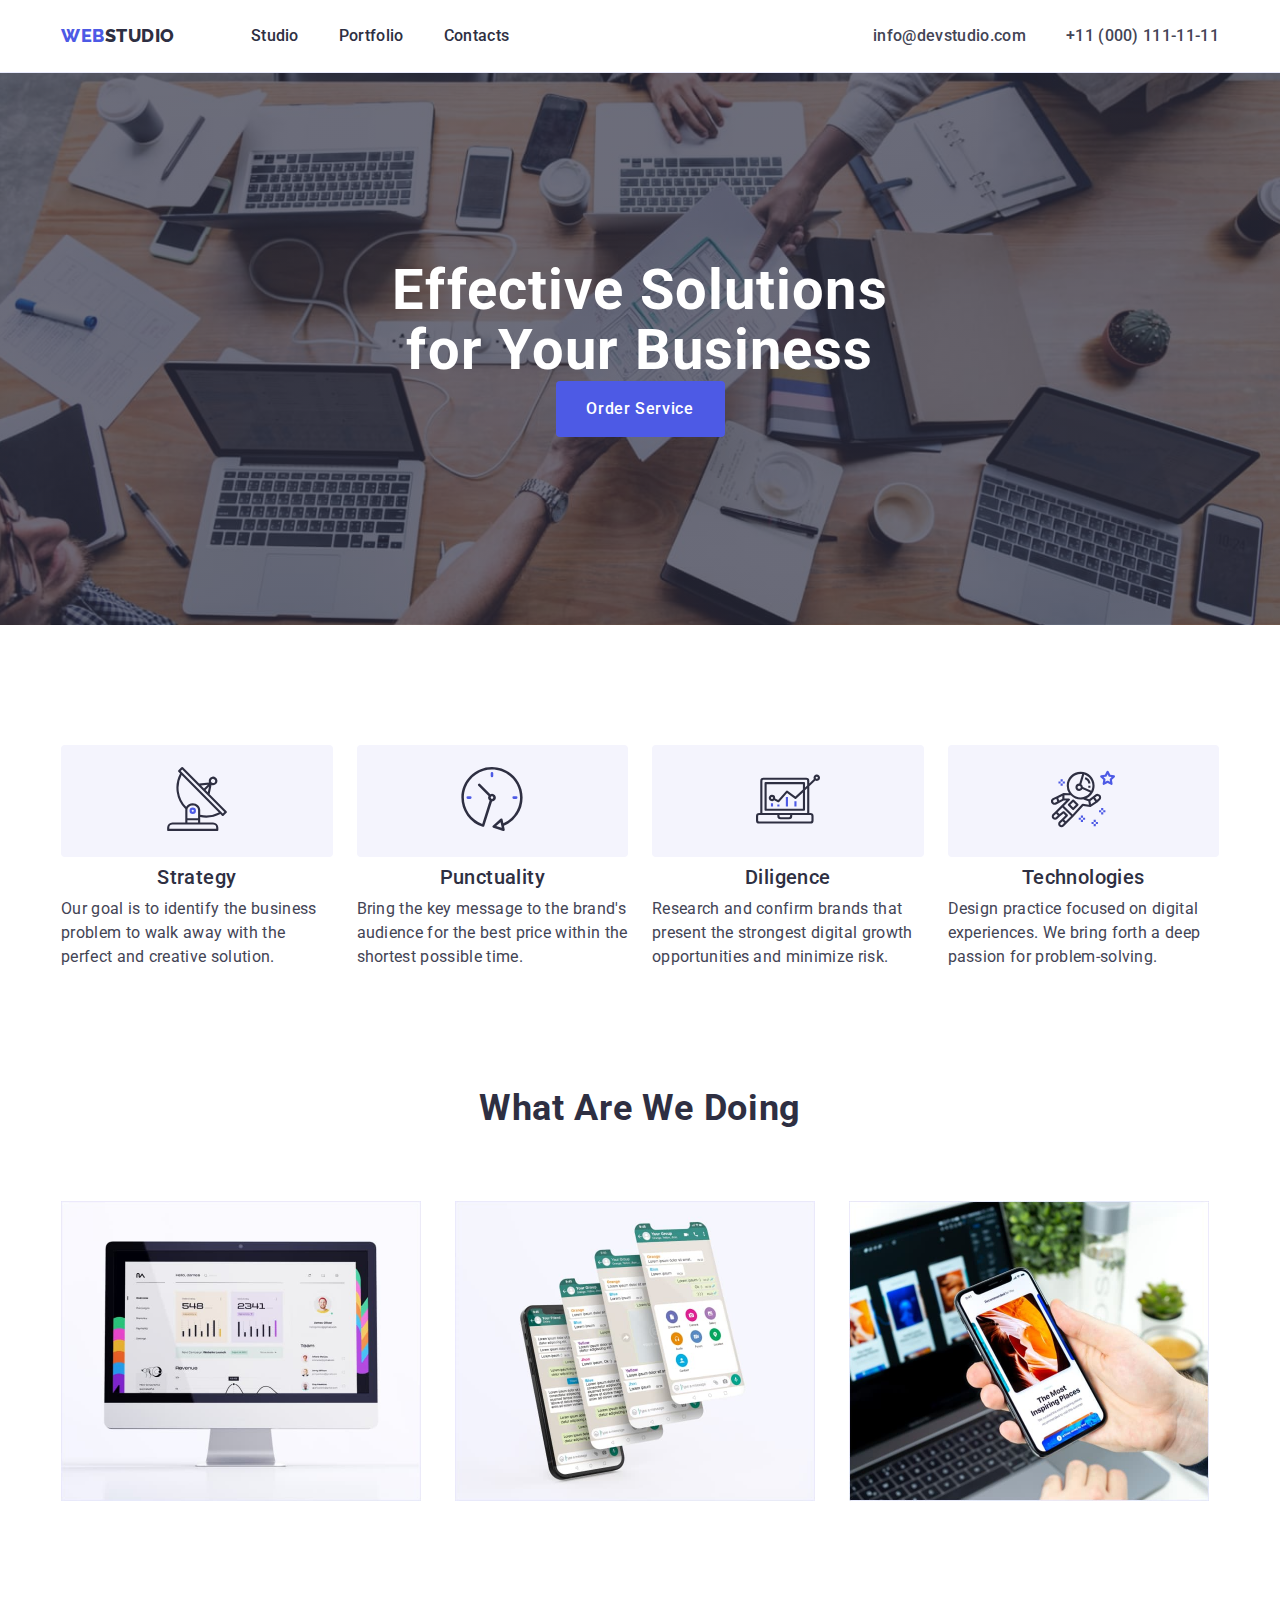
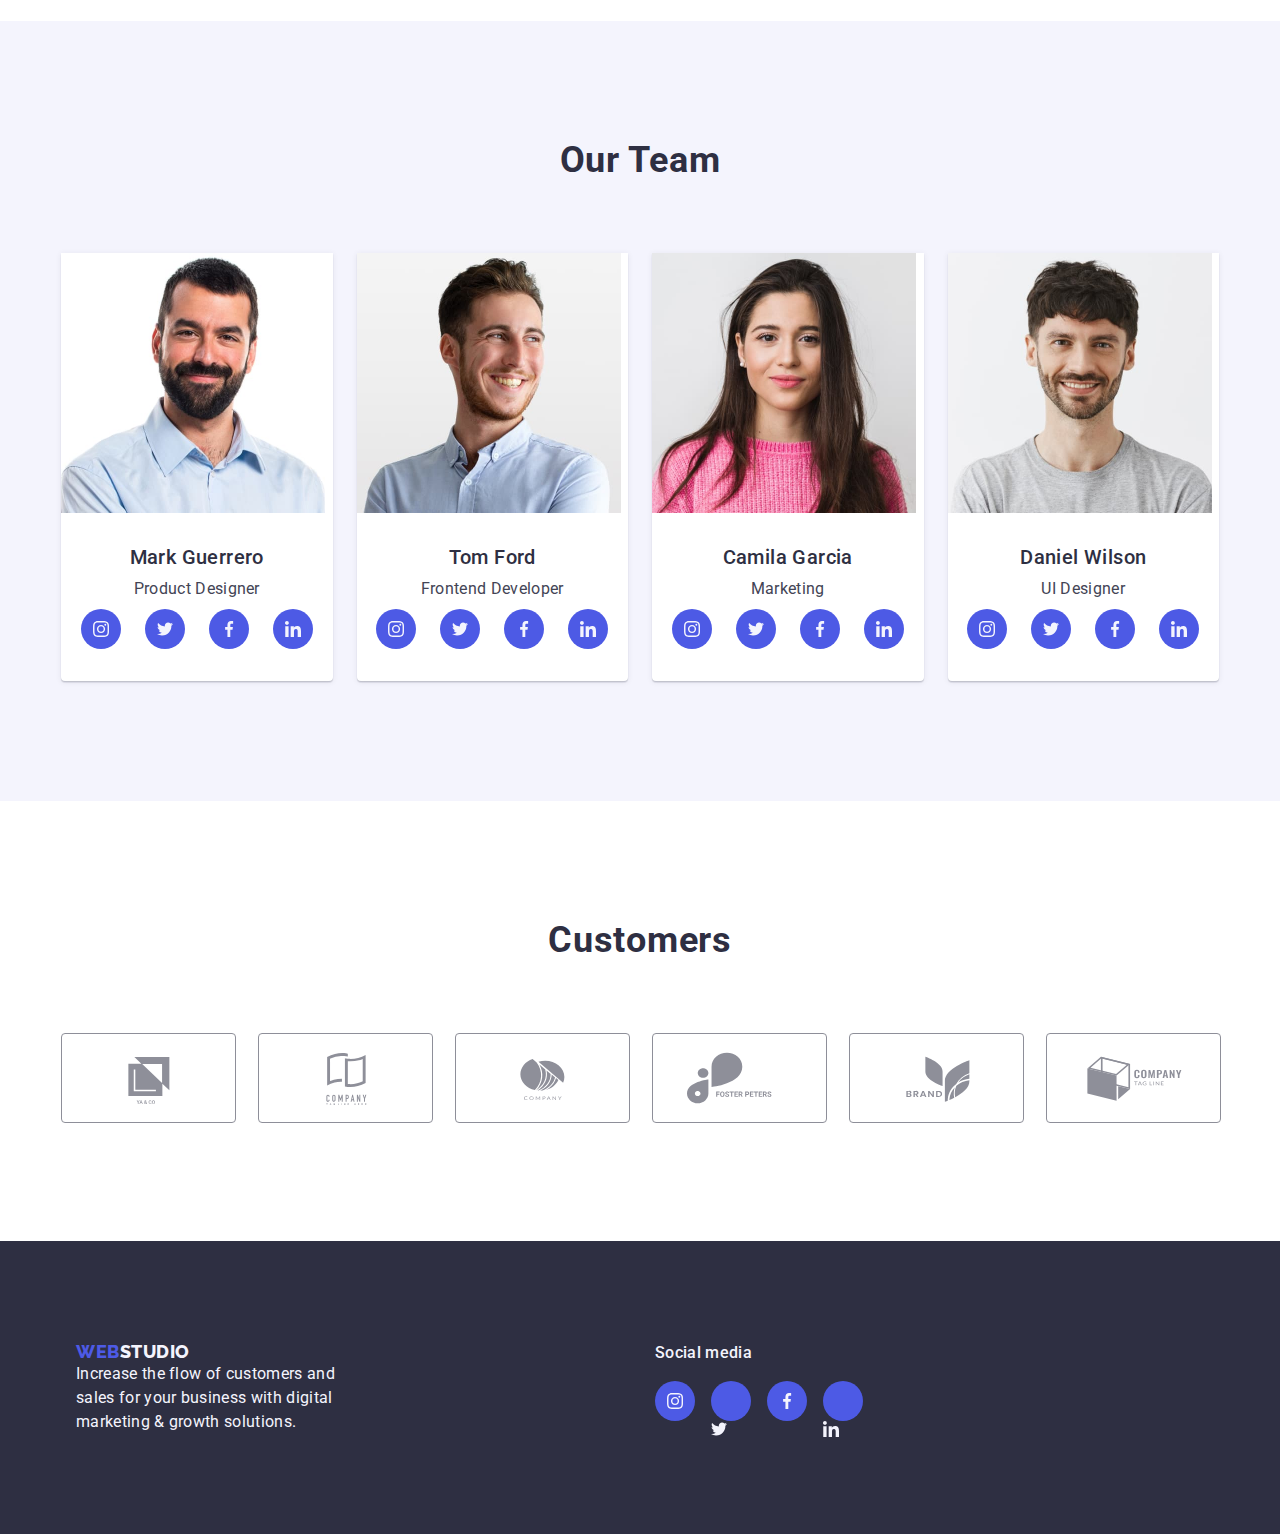
==== commit 7fc2470b: "index.html, portfolio.html & styles.css update" ====
--- a/index.html
+++ b/index.html
@@ -383,46 +383,48 @@
     </main>
 
     <footer class="footer">
-      <div class="container footer-layout">
-        <a class="logo link" href="./index.html"
-          >Web<span class="logo-span-two">Studio</span></a
-        >
-        <p class="paragraph">
-          Increase the flow of customers and sales for your business with
-          digital marketing & growth solutions.
-        </p>
-      </div>
-
-      <div class="container">
-        <p class="paragraph">Social media</p>
-        <ul class="footer-socials">
-          <li class="footer-socials-item">
-            <a class="socials-link footer-socials-link" href="">
-              <svg class="socials-icon">
-                <use href="./images/icons.svg#icon-instagram"></use>
+      <div class="container footer-container">
+        <div class="container footer-layout">
+          <a class="logo link" href="./index.html"
+            >Web<span class="logo-span-two">Studio</span></a
+          >
+          <p class="paragraph">
+            Increase the flow of customers and sales for your business with
+            digital marketing & growth solutions.
+          </p>
+        </div>
+
+        <div class="container footer-social-media">
+          <p class="paragraph social-paragraph">Social media</p>
+          <ul class="footer-socials">
+            <li class="footer-socials-item">
+              <a class="socials-link footer-socials-link" href="">
+                <svg width="24" height="24" class="socials-icon">
+                  <use href="./images/icons.svg#icon-instagram"></use>
+                </svg>
+              </a>
+            </li>
+            <li class="footer-socials-item">
+              <a class="socials-link footer-socials-link" href=""></a>
+              <svg width="24" height="24" class="socials-icon">
+                <use href="./images/icons.svg#icon-twitter"></use>
               </svg>
-            </a>
-          </li>
-          <li class="footer-socials-item">
-            <a class="socials-link footer-socials-link" href=""></a>
-            <svg class="socials-icon">
-              <use href="./images/icons.svg#icon-twitter"></use>
-            </svg>
-          </li>
-          <li class="footer-socials-item">
-            <a class="socials-link footer-socials-link" href="">
-              <svg class="socials-icon">
-                <use href="./images/icons.svg#icon-facebook"></use>
+            </li>
+            <li class="footer-socials-item">
+              <a class="socials-link footer-socials-link" href="">
+                <svg width="24" height="24" class="socials-icon">
+                  <use href="./images/icons.svg#icon-facebook"></use>
+                </svg>
+              </a>
+            </li>
+            <li class="footer-socials-item">
+              <a class="socials-link footer-socials-link" href=""></a>
+              <svg width="24" height="24" class="socials-icon">
+                <use href="./images/icons.svg#icon-linkedin"></use>
               </svg>
-            </a>
-          </li>
-          <li class="footer-socials-item">
-            <a class="socials-link footer-socials-link" href=""></a>
-            <svg class="socials-icon">
-              <use href="./images/icons.svg#icon-linkedin"></use>
-            </svg>
-          </li>
-        </ul>
+            </li>
+          </ul>
+        </div>
       </div>
     </footer>
   </body>
--- a/css/styles.css
+++ b/css/styles.css
@@ -158,6 +158,12 @@
   letter-spacing: 0.02em;
 }
 
+.social-paragraph {
+  font-weight: 500;
+  color: var(--white-background-color);
+  margin-bottom: 16px;
+}
+
 .portfolio {
   background-color: var(--white-background-color);
   padding-top: 96px;
@@ -407,10 +413,7 @@
 
 .footer-socials {
   display: flex;
-  align-items: center;
-  justify-content: center;
-  gap: 24px;
-  margin-top: 8px;
+  gap: 16px;
 }
 
 .team-socials-item {
@@ -437,12 +440,36 @@
   background-color: var(--pressed-state-color);
 }
 
+.footer-container {
+  display: flex;
+  align-items: baseline;
+}
+
+.footer-layout {
+  gap: 120px;
+}
+
+.footer-socials-item {
+  width: 40px;
+  height: 40px;
+}
+
 .footer-socials-link {
-  display: block;
+  display: flex;
+  align-items: center;
+  justify-content: center;
   background-color: var(--primary-brand-color);
   border-radius: 50%;
-  height: 112px;
-  width: 264px;
+  width: 100%;
+  height: 100%;
+}
+
+.footer-socials-link:hover {
+  background-color: var(--success-color);
+}
+
+.footer-socials-link:focus {
+  background-color: var(--success-color);
 }
 
 .socials-icon {
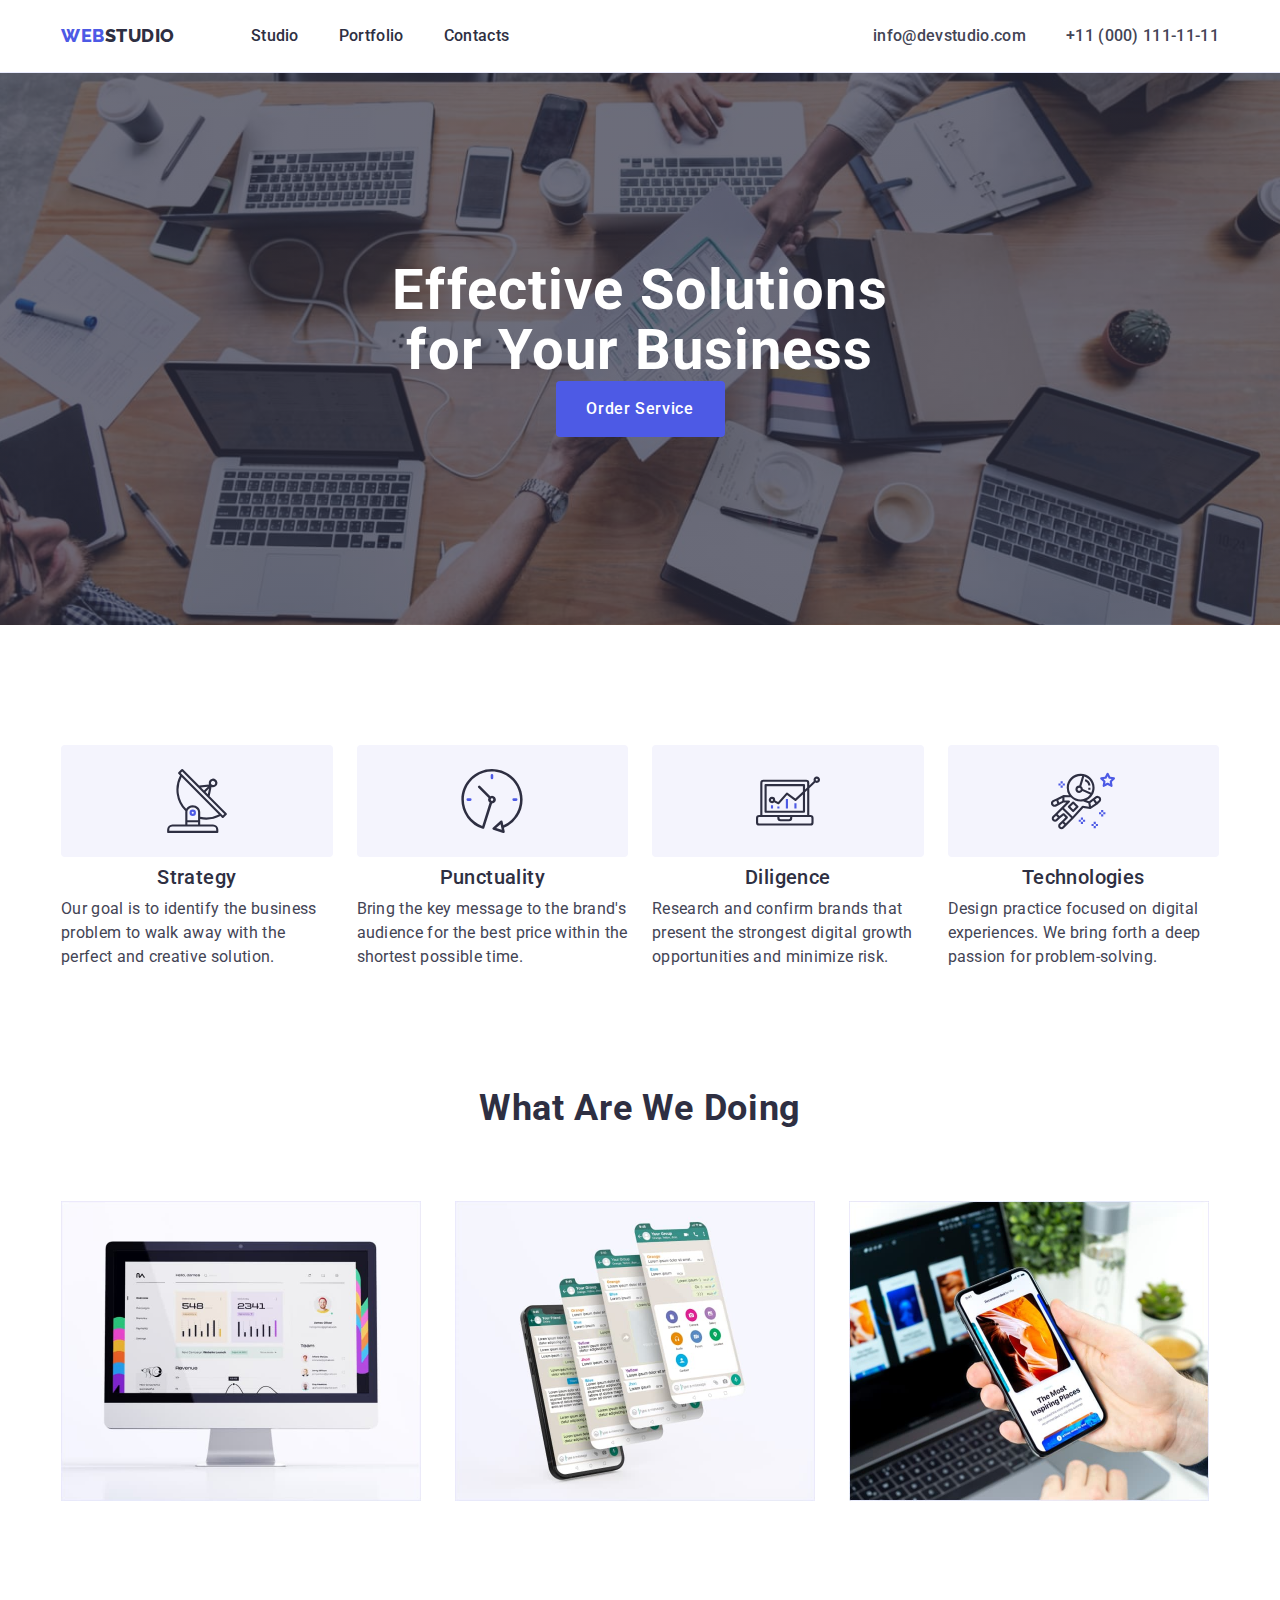
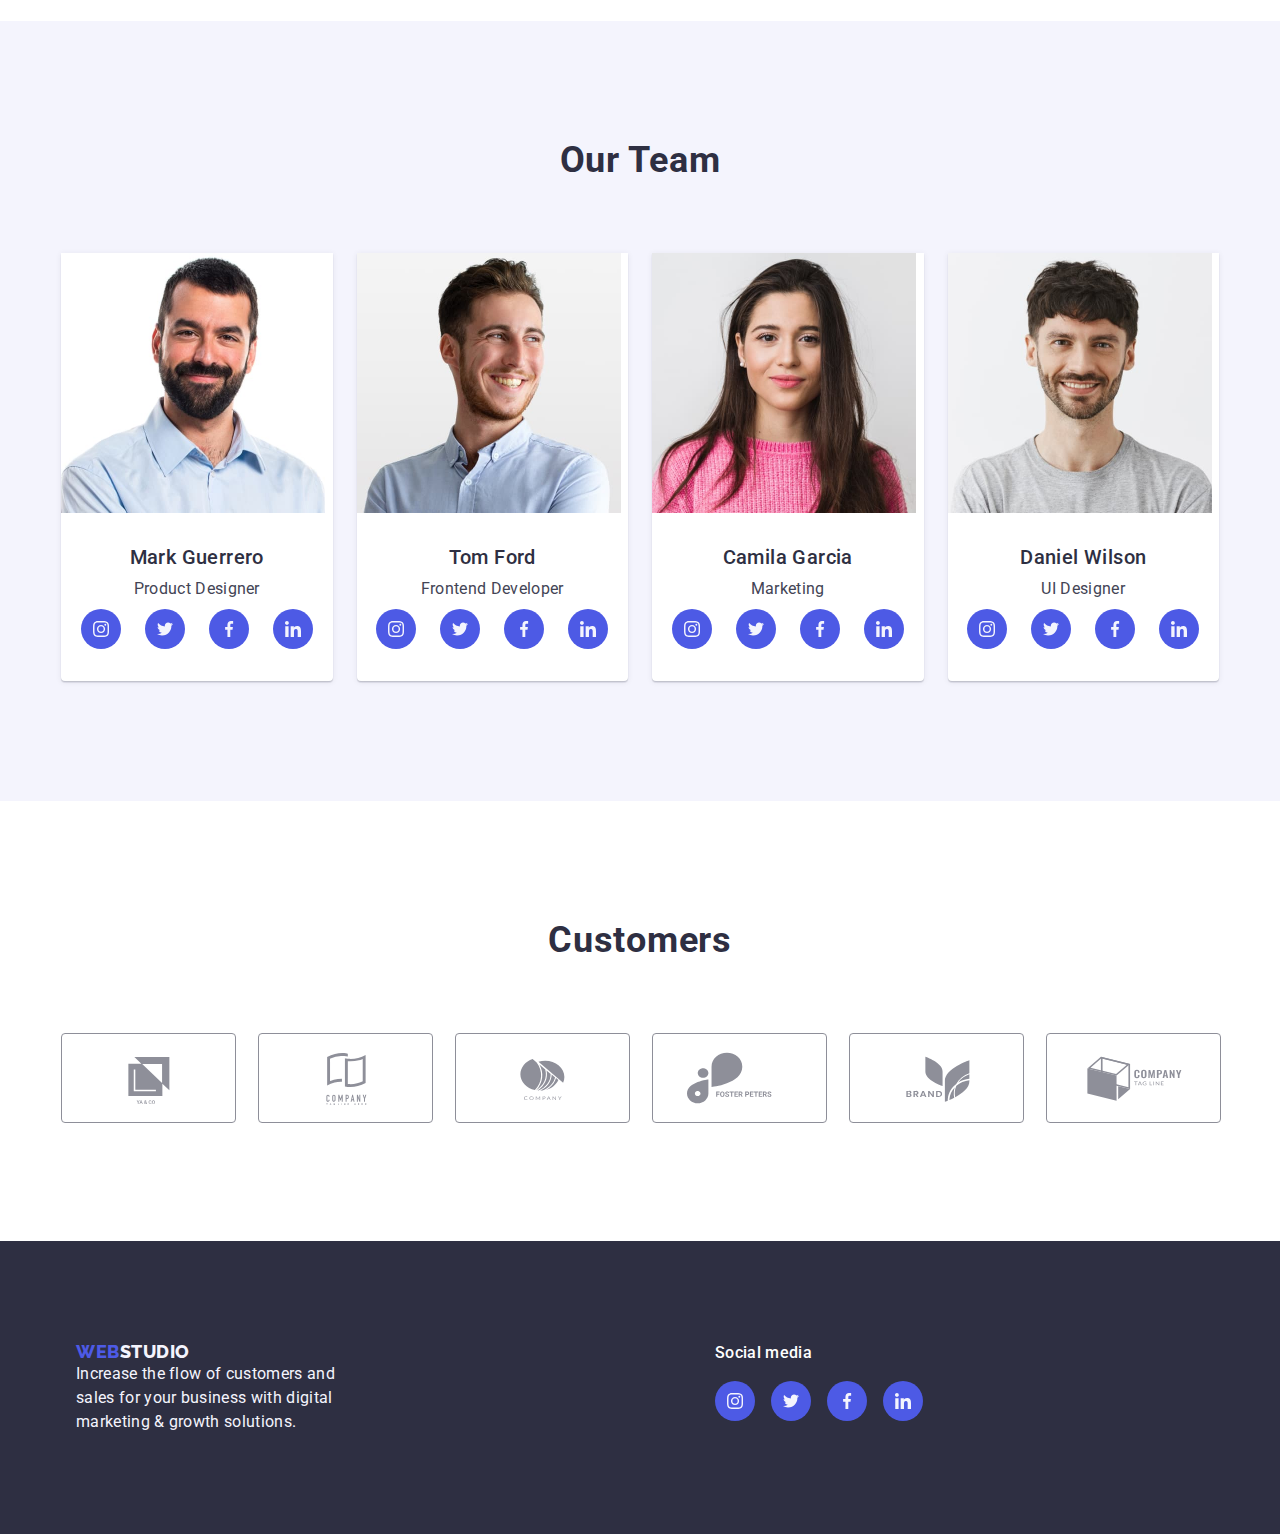
==== commit 4715c4db: "index.html, portfolio.html & styles.css update" ====
--- a/index.html
+++ b/index.html
@@ -72,11 +72,9 @@
           <ul class="list">
             <li class="solution">
               <div class="solutions-icon">
-                <a class="solutions-link" href="">
-                  <svg width="64" height="64">
-                    <use href="./images/icons.svg#icon-antenna"></use>
-                  </svg>
-                </a>
+                <svg width="64" height="64">
+                  <use href="./images/icons.svg#icon-antenna"></use>
+                </svg>
               </div>
               <h3 class="tertiary-heading">Strategy</h3>
               <p class="paragraph">
@@ -86,11 +84,9 @@
             </li>
             <li class="solution">
               <div class="solutions-icon">
-                <a class="solutions-link" href="">
-                  <svg width="64" height="64">
-                    <use href="./images/icons.svg#icon-clock"></use>
-                  </svg>
-                </a>
+                <svg width="64" height="64">
+                  <use href="./images/icons.svg#icon-clock"></use>
+                </svg>
               </div>
               <h3 class="tertiary-heading">Punctuality</h3>
               <p class="paragraph">
@@ -100,11 +96,9 @@
             </li>
             <li class="solution">
               <div class="solutions-icon">
-                <a class="solutions-link" href="">
-                  <svg width="64" height="64">
-                    <use href="./images/icons.svg#icon-diagram"></use>
-                  </svg>
-                </a>
+                <svg width="64" height="64">
+                  <use href="./images/icons.svg#icon-diagram"></use>
+                </svg>
               </div>
               <h3 class="tertiary-heading">Diligence</h3>
               <p class="paragraph">
@@ -114,11 +108,9 @@
             </li>
             <li class="solution">
               <div class="solutions-icon">
-                <a class="solutions-link" href="">
-                  <svg width="64" height="64">
-                    <use href="./images/icons.svg#icon-astronaut"></use>
-                  </svg>
-                </a>
+                <svg width="64" height="64">
+                  <use href="./images/icons.svg#icon-astronaut"></use>
+                </svg>
               </div>
               <h3 class="tertiary-heading">Technologies</h3>
               <p class="paragraph">
@@ -405,10 +397,11 @@
               </a>
             </li>
             <li class="footer-socials-item">
-              <a class="socials-link footer-socials-link" href=""></a>
-              <svg width="24" height="24" class="socials-icon">
-                <use href="./images/icons.svg#icon-twitter"></use>
-              </svg>
+              <a class="socials-link footer-socials-link" href="">
+                <svg width="24" height="24" class="socials-icon">
+                  <use href="./images/icons.svg#icon-twitter"></use>
+                </svg>
+              </a>
             </li>
             <li class="footer-socials-item">
               <a class="socials-link footer-socials-link" href="">
@@ -418,10 +411,11 @@
               </a>
             </li>
             <li class="footer-socials-item">
-              <a class="socials-link footer-socials-link" href=""></a>
-              <svg width="24" height="24" class="socials-icon">
-                <use href="./images/icons.svg#icon-linkedin"></use>
-              </svg>
+              <a class="socials-link footer-socials-link" href="">
+                <svg width="24" height="24" class="socials-icon">
+                  <use href="./images/icons.svg#icon-linkedin"></use>
+                </svg>
+              </a>
             </li>
           </ul>
         </div>
--- a/css/styles.css
+++ b/css/styles.css
@@ -158,7 +158,7 @@
   letter-spacing: 0.02em;
 }
 
-.social-paragraph {
+.footer-social-media .social-paragraph {
   font-weight: 500;
   color: var(--white-background-color);
   margin-bottom: 16px;
@@ -446,7 +446,7 @@
 }
 
 .footer-layout {
-  gap: 120px;
+  margin-right: 120px;
 }
 
 .footer-socials-item {
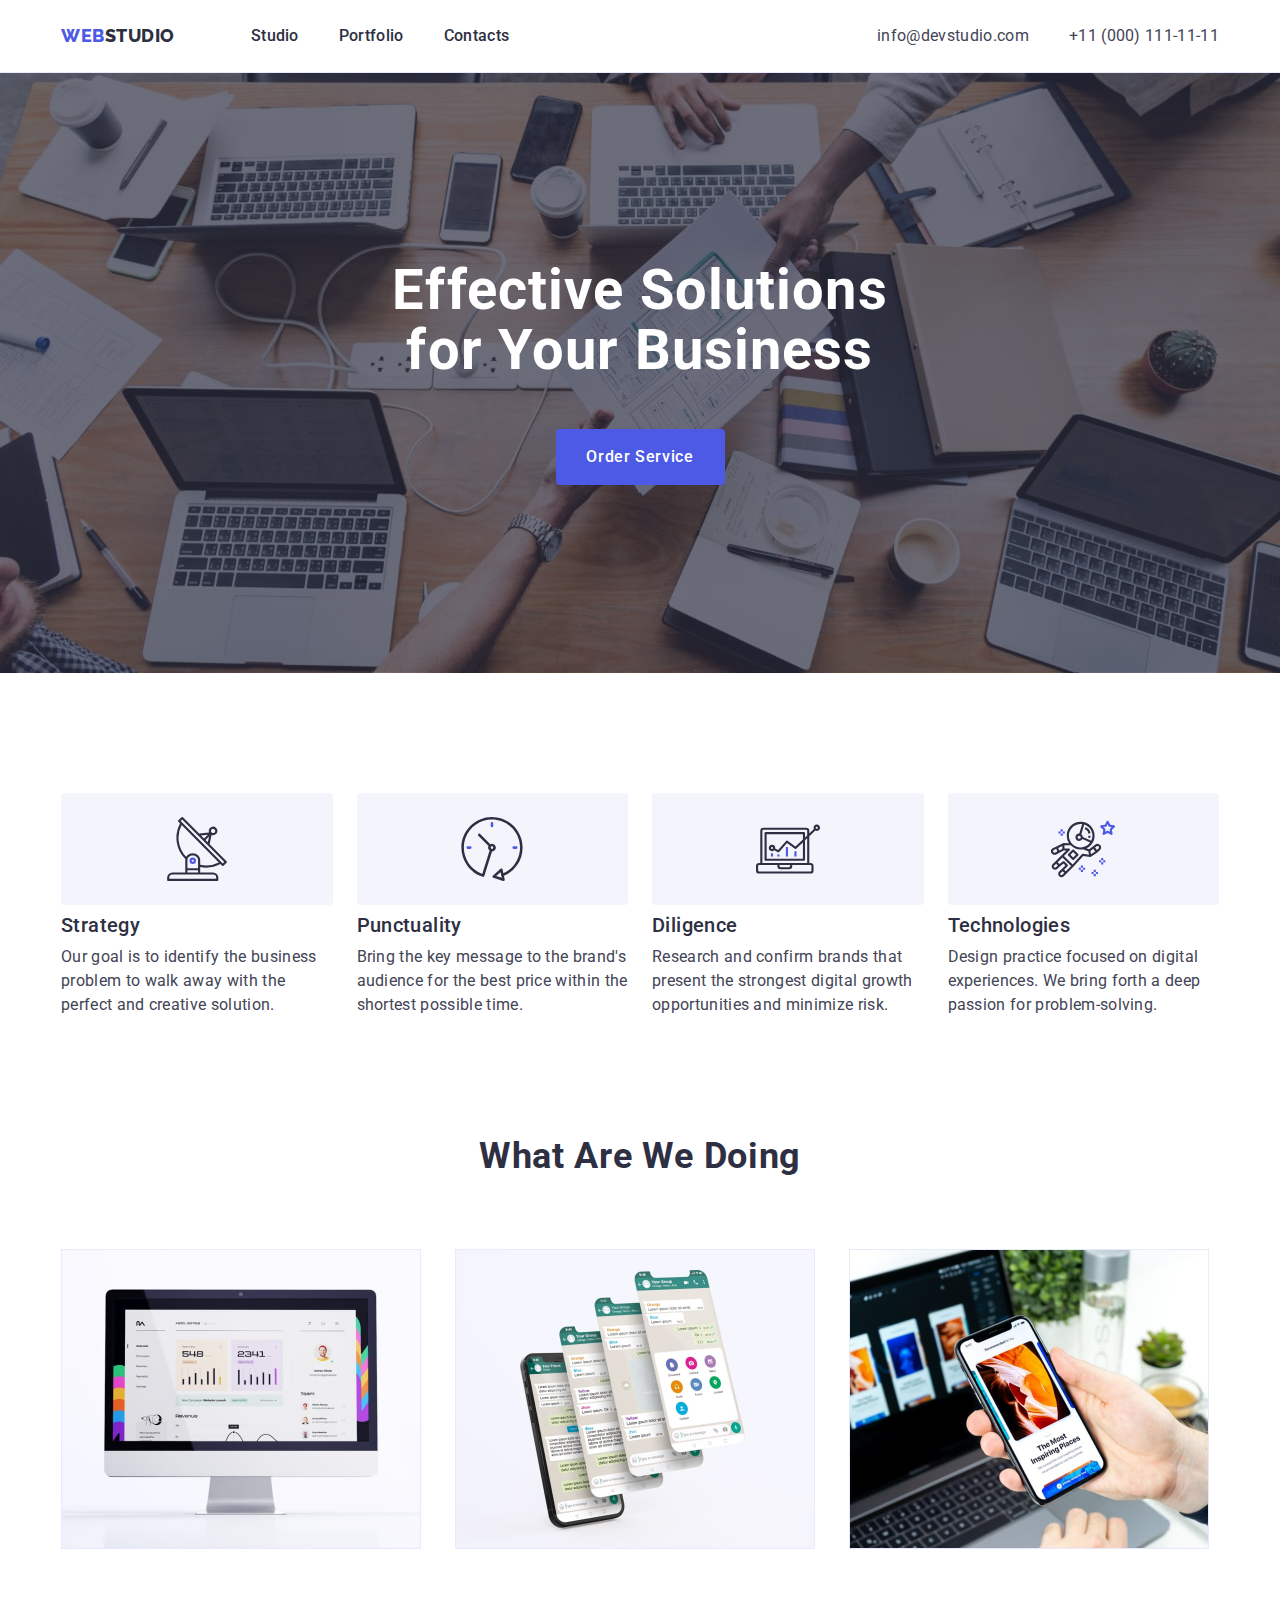
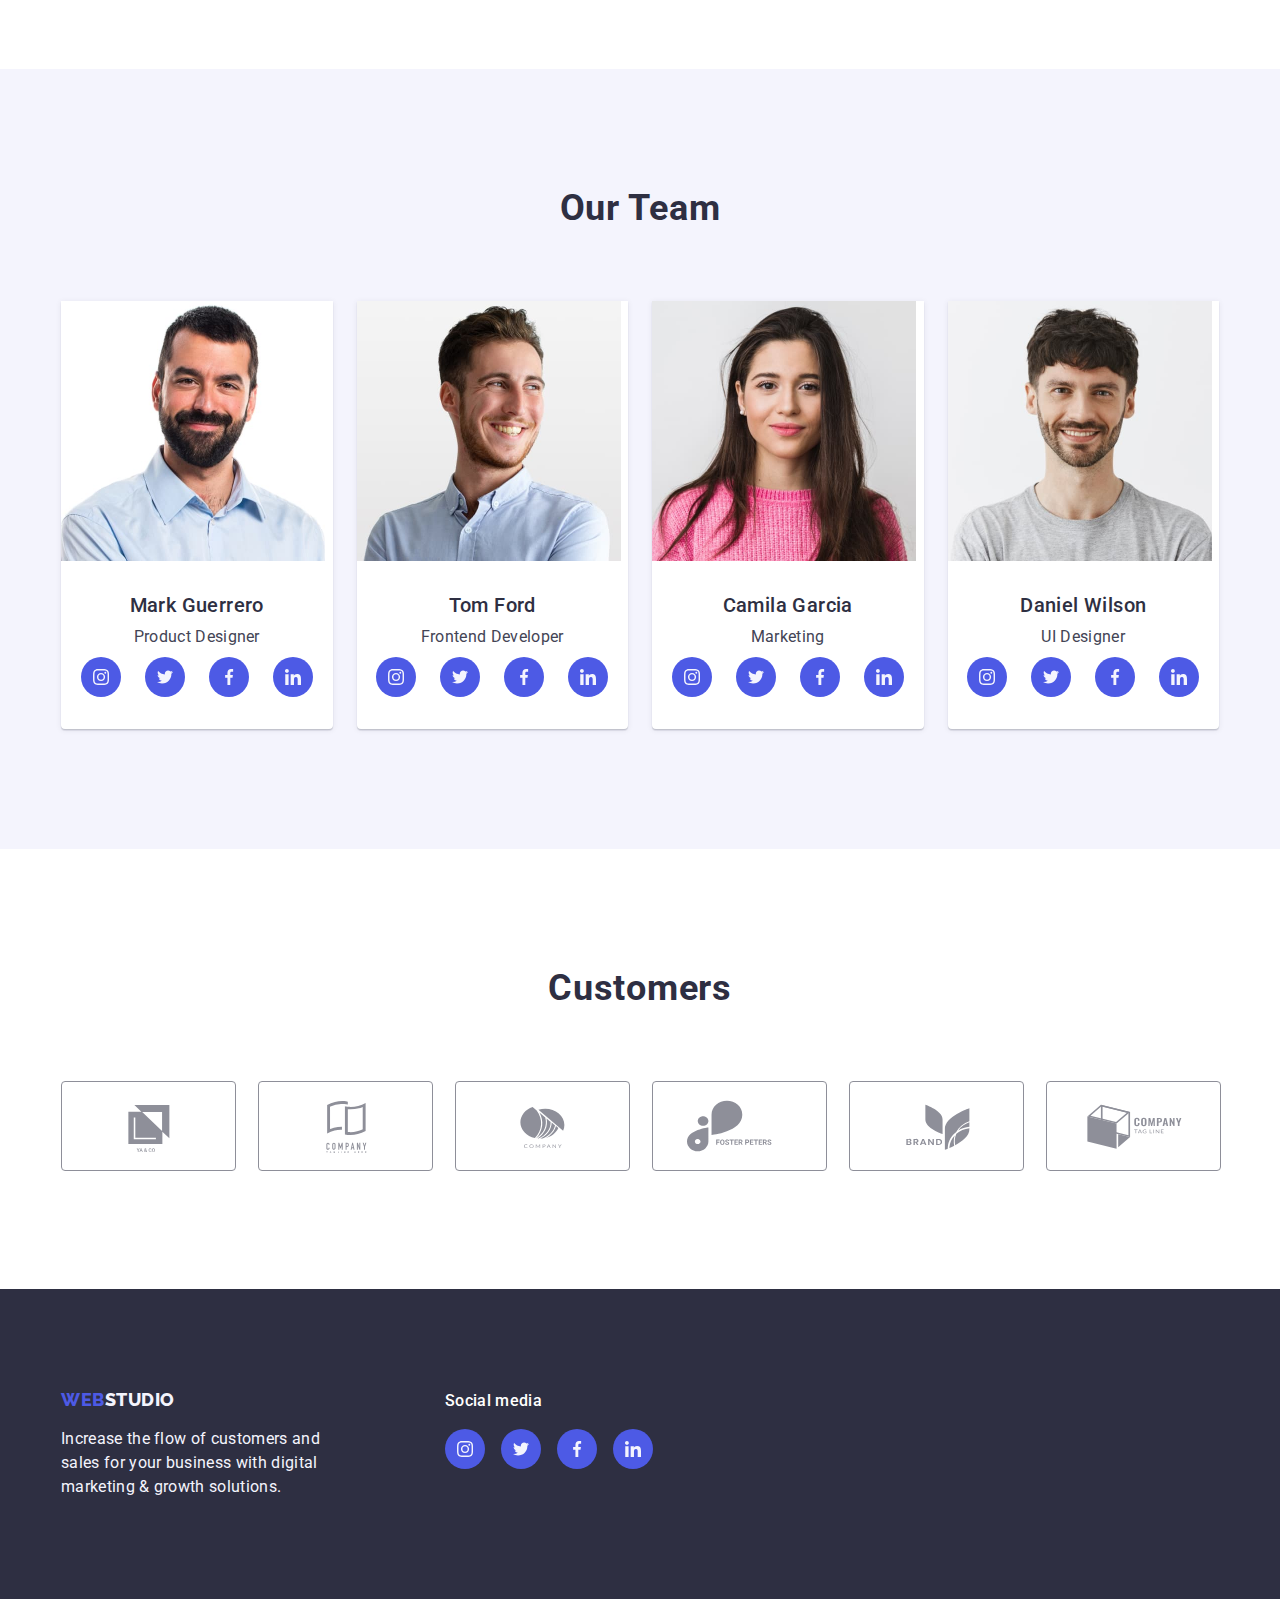
==== commit c332b5ee: "index.html & portfolio.html update" ====
--- a/index.html
+++ b/index.html
@@ -376,7 +376,7 @@
 
     <footer class="footer">
       <div class="container footer-container">
-        <div class="container footer-layout">
+        <div class="footer-layout">
           <a class="logo link" href="./index.html"
             >Web<span class="logo-span-two">Studio</span></a
           >
@@ -386,7 +386,7 @@
           </p>
         </div>
 
-        <div class="container footer-social-media">
+        <div class="footer-social-media">
           <p class="paragraph social-paragraph">Social media</p>
           <ul class="footer-socials">
             <li class="footer-socials-item">
--- a/css/styles.css
+++ b/css/styles.css
@@ -109,6 +109,7 @@
   text-align: center;
   max-width: 496px;
   margin: 0 auto;
+  padding-bottom: 48px;
 }
 
 .solutions {
@@ -242,6 +243,7 @@
 .list .contact-link {
   color: var(--text-color);
   font-size: 16px;
+  font-weight: 400;
   line-height: 1.5em;
   letter-spacing: 0.02em;
   text-decoration: none;
@@ -289,12 +291,17 @@
   display: inline-block;
 }
 
+.footer .logo {
+  padding-bottom: 17.5px;
+}
+
 .logo-span {
   color: var(--dark-color);
 }
 
 .logo-span-two {
   color: var(--light-color);
+  padding-bottom: 17.5px;
 }
 
 .container {
@@ -331,6 +338,10 @@
   gap: 24px;
 }
 
+.solutions-layout .tertiary-heading {
+  text-align: left;
+}
+
 .products-layout .list {
   display: flex;
   gap: 24px;
@@ -353,6 +364,10 @@
   flex-wrap: wrap;
   column-gap: 24px;
   row-gap: 48px;
+}
+
+.portfolio-layout .tertiary-heading {
+  text-align: left;
 }
 
 .portfolio-layout .cards-list .card {
@@ -363,10 +378,6 @@
   padding: 32px 16px;
   border: 1px solid var(--accent-color);
   border-top: none;
-}
-
-.card .a-card > .paragraph {
-  text-align: center;
 }
 
 .visually-hidden {
